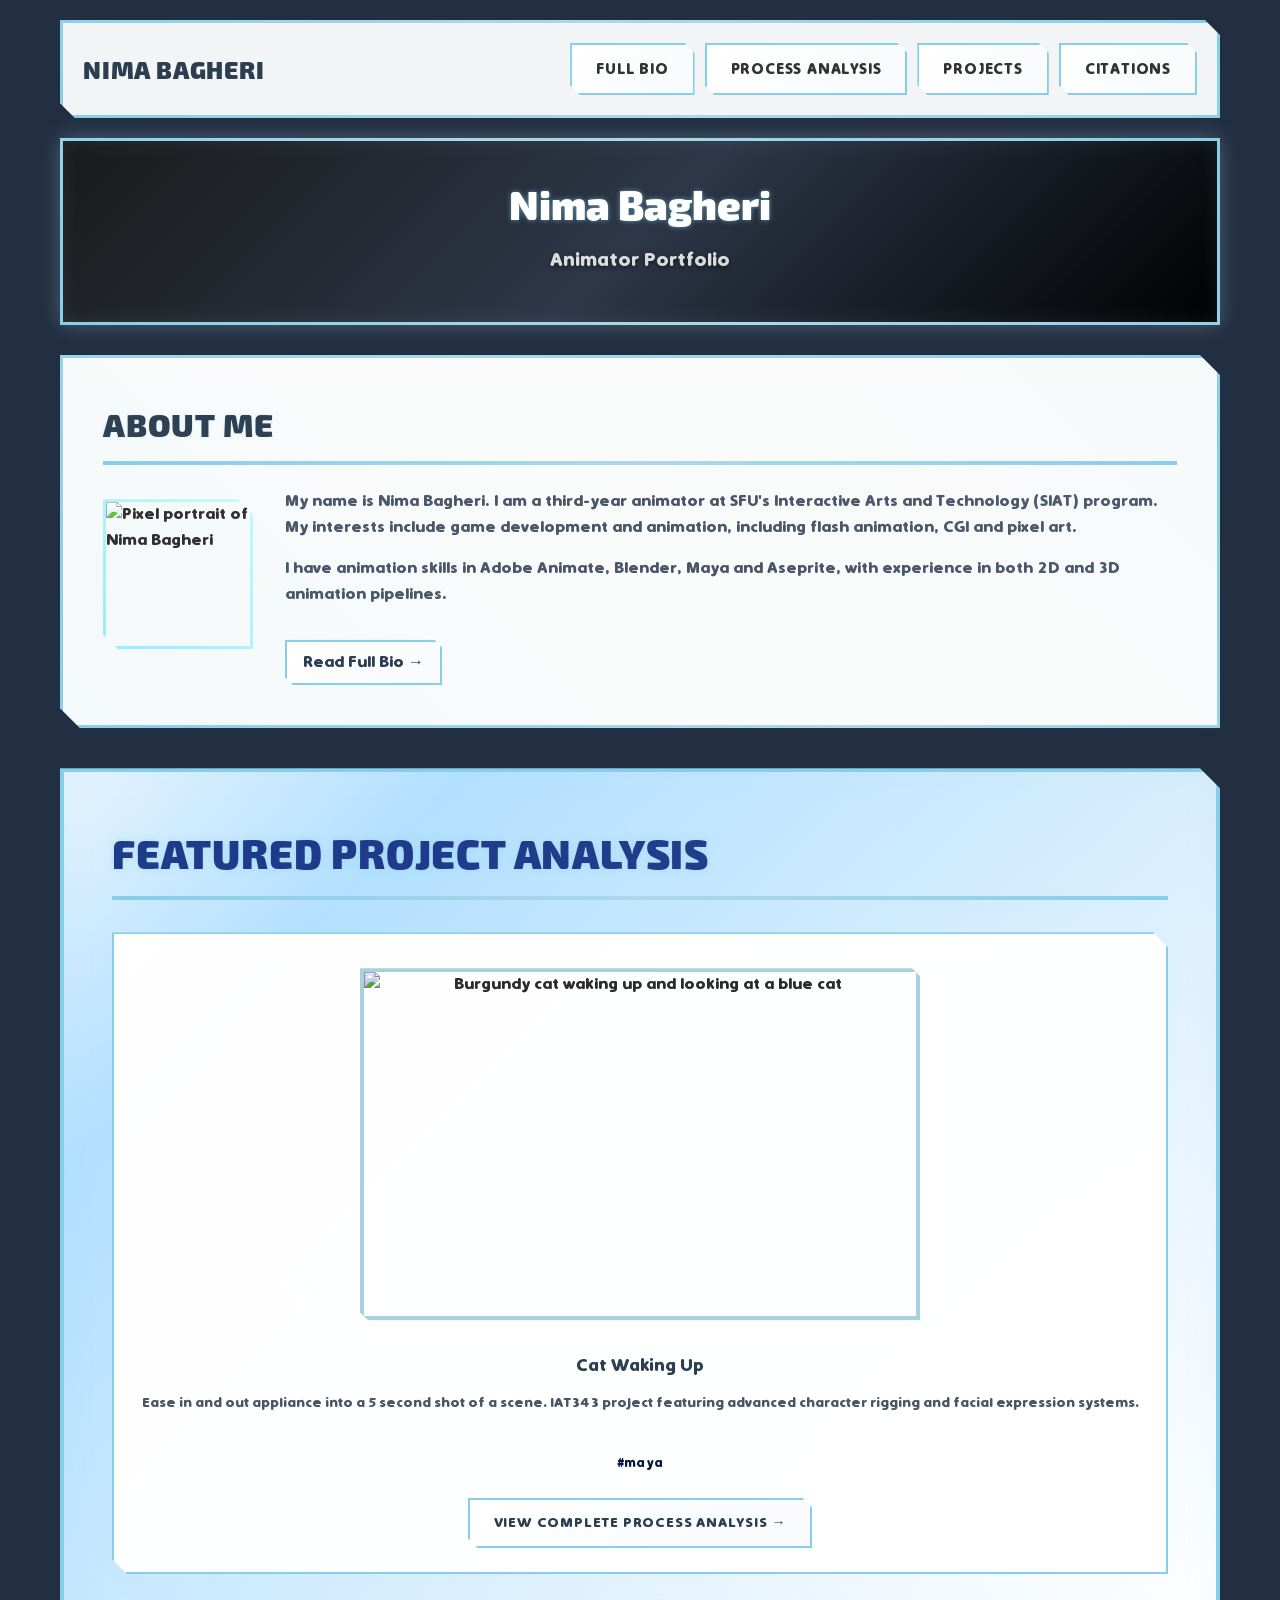
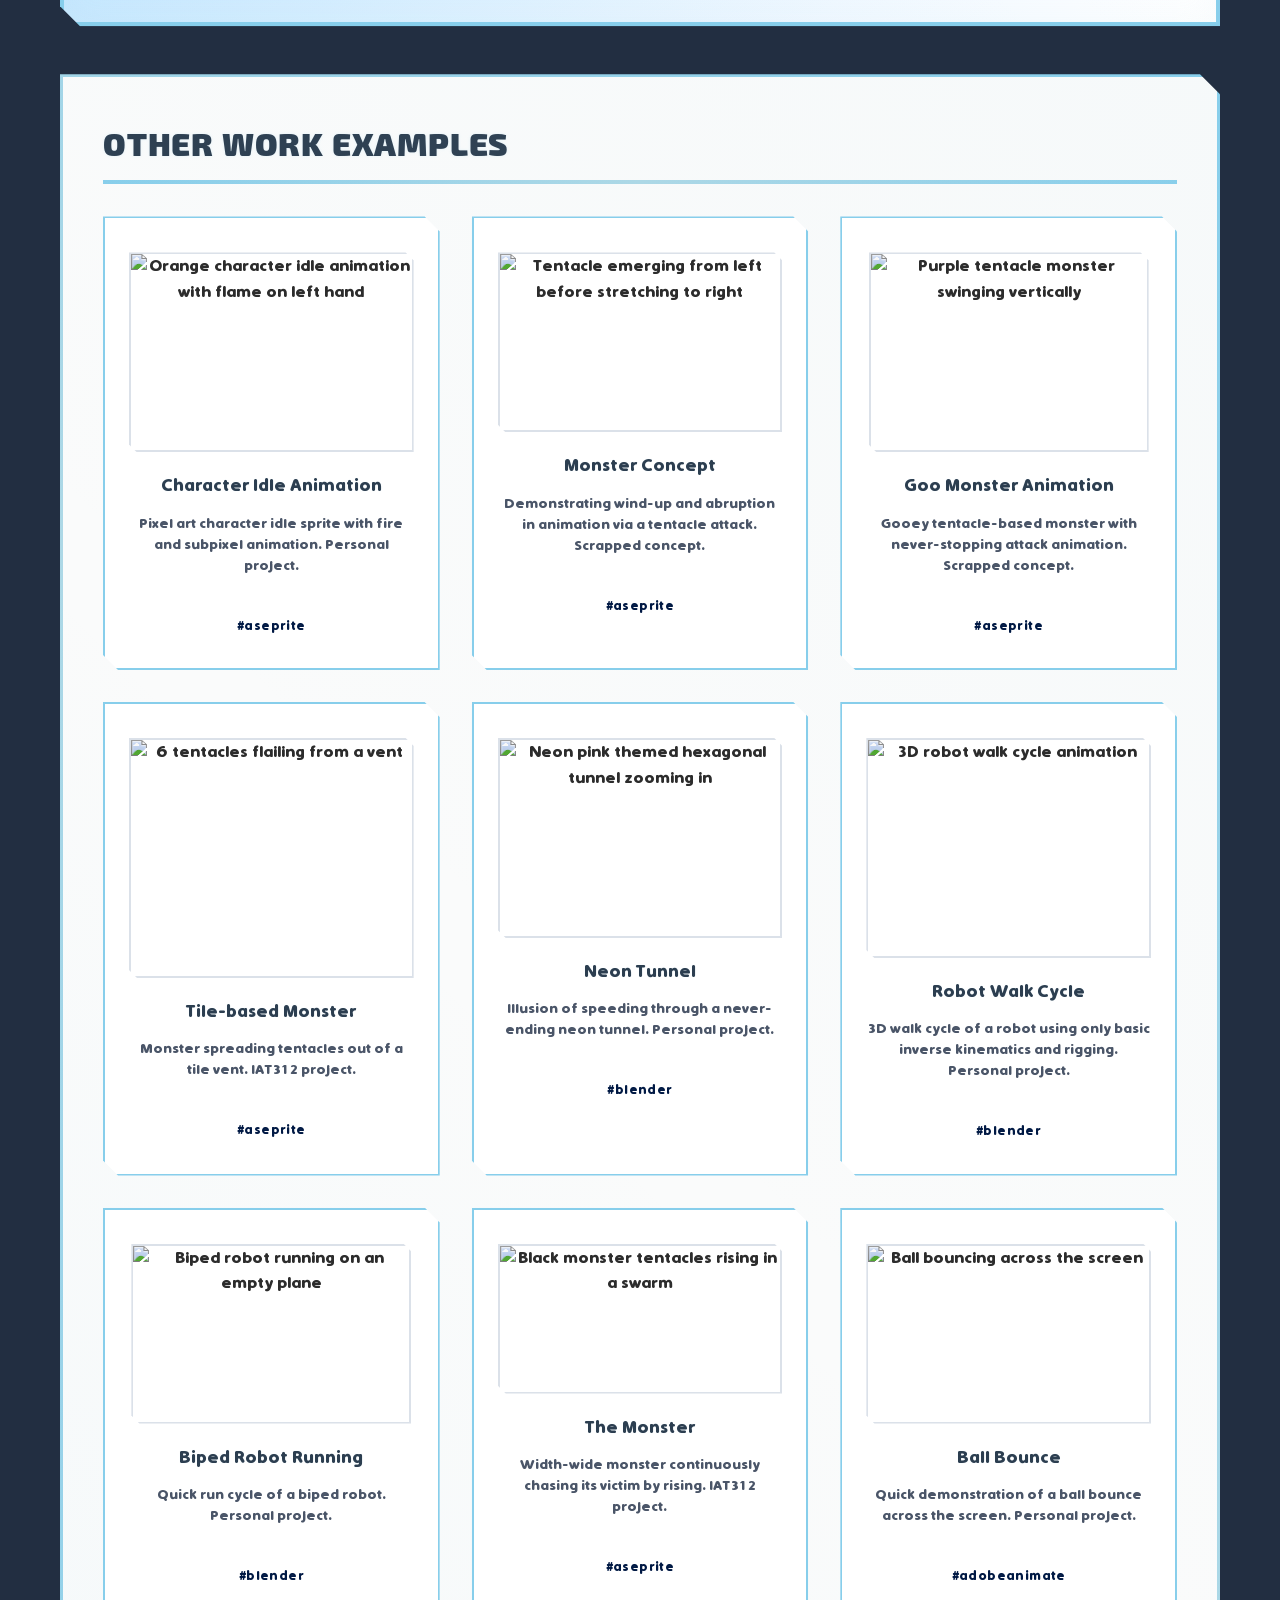
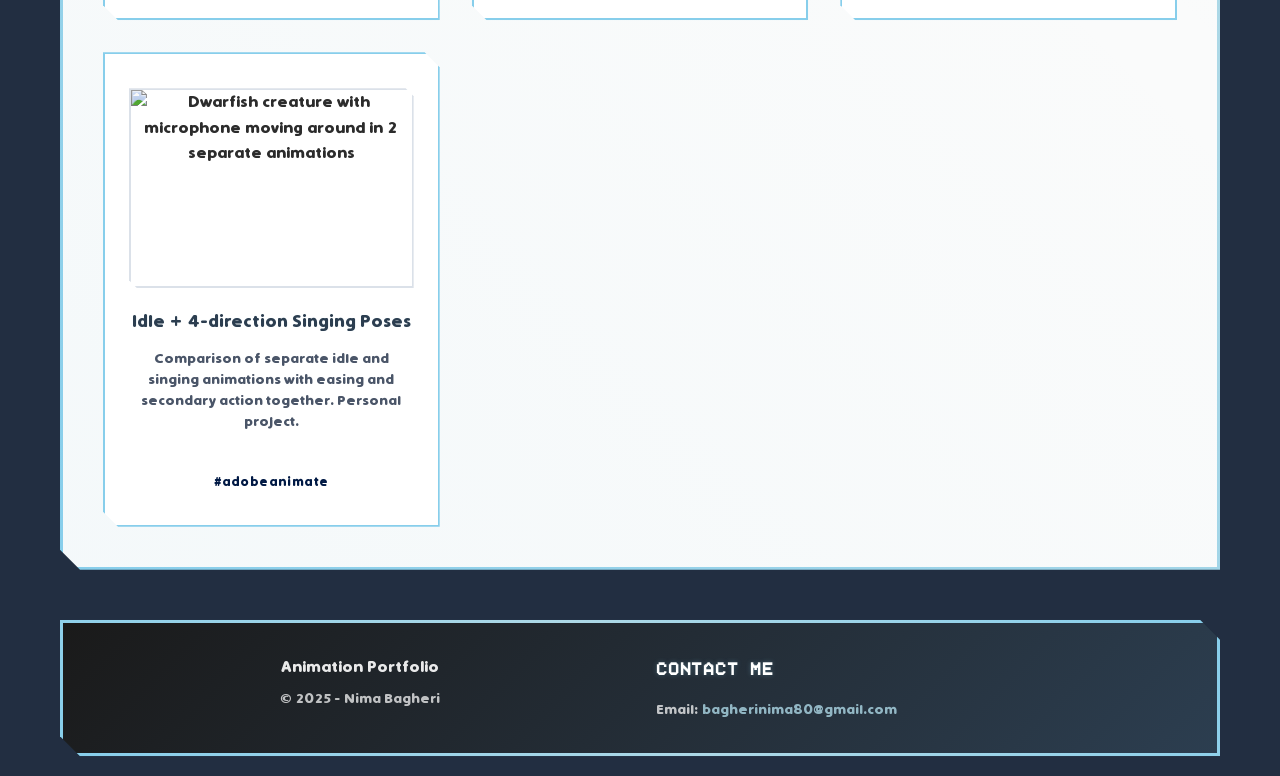
==== index.html @ cc243b19 "Add files via upload" ====
<!DOCTYPE html>
<html lang="en">

<head>
    <meta charset="UTF-8">
    <meta name="viewport" content="width=device-width, initial-scale=1.0">
    <link href="css/main.css" rel="stylesheet">
    <title>Nima Bagheri - Character Animator Portfolio</title>
</head>

<body>
    <nav class="swoop-in" aria-label="Main navigation">
        <a href="index.html" class="nav-brand">Nima Bagheri</a>
        <div class="nav-links">
            <a href="bio.html" class="nav-link">Full Bio</a>
            <a href="process-analysis.html" class="nav-link">Process Analysis</a>
            <a href="projects.html" class="nav-link">Projects</a>
            <a href="citations.html" class="nav-link">Citations</a>
        </div>
    </nav>

    <header id="home" class="swoop-in">
        <h1>Nima Bagheri</h1>
        <p>Animator Portfolio</p>
    </header>

    <main>
        <section id="bio-short" class="swoop-in">
            <h2>About Me</h2>
            <div class="bio-content">
                <img src="img/nimaImg.png" alt="Pixel portrait of Nima Bagheri" class="profile-img" width="150"
                    height="150">
                <div class="bio-text">
                    <p>My name is Nima Bagheri. I am a third-year animator at SFU's Interactive Arts and Technology
                        (SIAT) program. My interests include game development and animation, including flash animation,
                        CGI and pixel art.</p>
                    <p>I have animation skills in Adobe Animate, Blender, Maya and Aseprite, with experience in both 2D
                        and 3D animation pipelines.</p>
                    <a href="bio.html" class="read-more"
                        aria-label="Read Full Bio - Nima Bagheri's complete biography">Read Full Bio →</a>
                </div>
            </div>
        </section>

        <section id="project-analysis" class="swoop-in project-analysis">
            <h2>Featured Project Analysis</h2>
            <div class="work-item">
                <img src="img/catWake.gif" alt="Burgundy cat waking up and looking at a blue cat" class="work-image"
                    width="400" height="250">
                <h3>Cat Waking Up</h3>
                <p>Ease in and out appliance into a 5 second shot of a scene. IAT343 project featuring advanced
                    character rigging and facial expression systems.</p>
                <div class="software-tags">
                    <span class="tag">#maya</span>
                </div>
                <a href="process-analysis.html" class="process-link"
                    aria-label="View Complete Process Analysis - detailed process of the cat animation project">View
                    Complete Process Analysis →</a>
            </div>
        </section>

        <section id="work-examples" class="swoop-in">
            <h2>Other Work Examples</h2>
            <div class="gallery">
                <div class="work-item swoop-in">
                    <img src="img/idleSprite1.gif" alt="Orange character idle animation with flame on left hand"
                        class="work-image" width="300" height="200">
                    <h3>Character Idle Animation</h3>
                    <p>Pixel art character idle sprite with fire and subpixel animation. Personal project.</p>
                    <div class="software-tags">
                        <span class="tag">#aseprite</span>
                    </div>
                </div>

                <div class="work-item swoop-in">
                    <img src="img/monstConcep.gif" alt="Tentacle emerging from left before stretching to right"
                        class="work-image" width="300" height="180">
                    <h3>Monster Concept</h3>
                    <p>Demonstrating wind-up and abruption in animation via a tentacle attack. Scrapped concept.</p>
                    <div class="software-tags">
                        <span class="tag">#aseprite</span>
                    </div>
                </div>

                <div class="work-item swoop-in">
                    <img src="img/monsterGoo.gif" alt="Purple tentacle monster swinging vertically" class="work-image"
                        width="280" height="200">
                    <h3>Goo Monster Animation</h3>
                    <p>Gooey tentacle-based monster with never-stopping attack animation. Scrapped concept.</p>
                    <div class="software-tags">
                        <span class="tag">#aseprite</span>
                    </div>
                </div>

                <div class="work-item swoop-in">
                    <img src="img/monsterTile_anim.gif" alt="6 tentacles flailing from a vent" class="work-image"
                        width="320" height="240">
                    <h3>Tile-based Monster</h3>
                    <p>Monster spreading tentacles out of a tile vent. IAT312 project.</p>
                    <div class="software-tags">
                        <span class="tag">#aseprite</span>
                    </div>
                </div>

                <div class="work-item swoop-in">
                    <img src="img/neonTunnel.gif" alt="Neon pink themed hexagonal tunnel zooming in" class="work-image"
                        width="350" height="200">
                    <h3>Neon Tunnel</h3>
                    <p>Illusion of speeding through a never-ending neon tunnel. Personal project.</p>
                    <div class="software-tags">
                        <span class="tag">#blender</span>
                    </div>
                </div>

                <div class="work-item swoop-in">
                    <img src="img/robotWalkCycle.gif" alt="3D robot walk cycle animation" class="work-image" width="300"
                        height="220">
                    <h3>Robot Walk Cycle</h3>
                    <p>3D walk cycle of a robot using only basic inverse kinematics and rigging. Personal project.</p>
                    <div class="software-tags">
                        <span class="tag">#blender</span>
                    </div>
                </div>

                <div class="work-item swoop-in">
                    <img src="img/roboWalking.gif" alt="Biped robot running on an empty plane" class="work-image"
                        width="280" height="180">
                    <h3>Biped Robot Running</h3>
                    <p>Quick run cycle of a biped robot. Personal project.</p>
                    <div class="software-tags">
                        <span class="tag">#blender</span>
                    </div>
                </div>

                <div class="work-item swoop-in">
                    <img src="img/theMonster.gif" alt="Black monster tentacles rising in a swarm" class="work-image"
                        width="400" height="150">
                    <h3>The Monster</h3>
                    <p>Width-wide monster continuously chasing its victim by rising. IAT312 project.</p>
                    <div class="software-tags">
                        <span class="tag">#aseprite</span>
                    </div>
                </div>

                <div class="work-item swoop-in">
                    <img src="img/ballBounce.gif" alt="Ball bouncing across the screen" class="work-image" width="350"
                        height="180">
                    <h3>Ball Bounce</h3>
                    <p>Quick demonstration of a ball bounce across the screen. Personal project.</p>
                    <div class="software-tags">
                        <span class="tag">#adobeanimate</span>
                    </div>
                </div>

                <div class="work-item swoop-in">
                    <img src="img/miniCreatureSing.gif"
                        alt="Dwarfish creature with microphone moving around in 2 separate animations"
                        class="work-image" width="300" height="200">
                    <h3>Idle + 4-direction Singing Poses</h3>
                    <p>Comparison of separate idle and singing animations with easing and secondary action together.
                        Personal project.</p>
                    <div class="software-tags">
                        <span class="tag">#adobeanimate</span>
                    </div>
                </div>
            </div>
        </section>
    </main>

    <footer class="swoop-in">
        <div class="footer-content">
            <div class="footer-section">
                <p>Animation Portfolio</p>
                <p>&copy; 2025 - Nima Bagheri</p>
            </div>
            <div class="footer-section contact-info">
                <h4>Contact Me</h4>
                <p>Email:
                    <a href="mailto:bagherinima80@gmail.com"
                        aria-label="bagherinima80@gmail.com - Send email to Nima Bagheri">bagherinima80@gmail.com</a>
                </p>
            </div>
        </div>
    </footer>
</body>

</html>
---- css/main.css ----
/* Custom Font */
@font-face { 
    font-family: 'VCR_OSD_MONO'; 
    src: url(../fonts/vcr_osd/VCR_OSD_MONO_1.001.ttf) format('truetype'); 
    font-weight: normal; 
    font-style: normal;
}

@font-face {
    font-family: 'exo';
    src: url(../fonts/exo/Exo2_Black.otf) format('truetype');
    font-weight: normal;
    font-style: normal;
}

@font-face {
    font-family: 'simply_rounded';
    src: url(../fonts/simply_rounded/Simply_Rounded_Bold.ttf) format('truetype');
    font-weight: normal;
    font-style: normal;
}

/* Basic reset and layout */
* {
    margin: 0;
    padding: 0;
    box-sizing: border-box;
}

body {
    font-family: 'simply_rounded', Arial, sans-serif;
    line-height: 1.6;
    color: #333;
    max-width: 75rem;
    margin: 0 auto;
    padding: 1.25rem;
    min-height: 100vh;
    position: relative;
    background: #222e41 url('../img/cubeStatic.png') center/cover no-repeat fixed;
}

/* Swoop-in Animation with Staggered Timing */
.swoop-in {
    opacity: 0;
    transform: translateX(-6.25rem);
    animation: swoop-in-left 0.8s ease-out forwards;
}

@keyframes swoop-in-left {
    to {
        opacity: 1;
        transform: translateX(0);
    }
}

/* Staggered animation delays */
nav.swoop-in { animation-delay: 0.1s; }
header.swoop-in { animation-delay: 0.2s; }
#project-analysis.swoop-in { animation-delay: 0.3s; }
#bio-short.swoop-in { animation-delay: 0.4s; }
#work-examples.swoop-in { animation-delay: 0.5s; }
.work-item.swoop-in:nth-child(1) { animation-delay: 0.6s; }
.work-item.swoop-in:nth-child(2) { animation-delay: 0.7s; }
.work-item.swoop-in:nth-child(3) { animation-delay: 0.8s; }
.work-item.swoop-in:nth-child(4) { animation-delay: 0.9s; }
.work-item.swoop-in:nth-child(5) { animation-delay: 1.0s; }
.work-item.swoop-in:nth-child(6) { animation-delay: 1.1s; }
.work-item.swoop-in:nth-child(7) { animation-delay: 1.2s; }
.work-item.swoop-in:nth-child(8) { animation-delay: 1.3s; }
.work-item.swoop-in:nth-child(9) { animation-delay: 1.4s; }
.work-item.swoop-in:nth-child(10) { animation-delay: 1.5s; }
footer.swoop-in { animation-delay: 1.7s; }

/* Bio page specific delays */
#bio.swoop-in { animation-delay: 0.3s; }
.bio-text-full { animation-delay: 0.4s; }

#process-analysis.swoop-in { animation-delay: 0.3s; }
.process-step:nth-child(1) { animation-delay: 0.4s; }
.process-step:nth-child(2) { animation-delay: 0.5s; }
.process-step:nth-child(3) { animation-delay: 0.6s; }
.process-step:nth-child(4) { animation-delay: 0.7s; }
.process-step:nth-child(5) { animation-delay: 0.8s; }
.process-step:nth-child(6) { animation-delay: 0.9s; }
.process-step:nth-child(7) { animation-delay: 1.0s; }
.process-step:nth-child(8) { animation-delay: 1.1s; }
.supporting-artifacts { animation-delay: 1.2s; }
.final-video { animation-delay: 1.3s; }

#citations.swoop-in { animation-delay: 0.3s; }
#fonts-citations.swoop-in { animation-delay: 0.4s; }

/* Header styling */
header {
    text-align: center;
    margin-bottom: 1.875rem;
    padding: 1.875rem 0;
    background: linear-gradient(135deg, #1a1a1a 0%, #2d3748 50%, #000 100%);
    color: white;
    box-shadow: 
        0 0 1.25rem rgba(173, 216, 230, 0.3),
        inset 0 0 1.25rem rgba(173, 216, 230, 0.1);
    border: 0.1875rem solid;
    border-image: linear-gradient(45deg, #87ceeb, #add8e6, #87ceeb) 1;
    position: relative;
    overflow: hidden;
}

h1 {
    font-family: 'exo', Arial, sans-serif;
    margin-bottom: 0.625rem;
    font-size: 2.5rem;
    font-weight: normal;
    text-shadow: 0 0 0.3rem rgba(135, 206, 235, 0.6);
}

header p {
    font-size: 1.2rem;
    opacity: 0.9;
    text-shadow: 0 0.125rem 0.25rem rgba(0, 0, 0, 0.5);
    color: rgba(255,255,255,0.92);
}

/* Navigation */
nav {
    margin-bottom: 1.25rem;
    background: rgba(255, 255, 255, 0.95);
    padding: 1.25rem;
    border: 0.1875rem solid;
    border-image: linear-gradient(45deg, #87ceeb, #add8e6, #87ceeb) 1;
    position: sticky;
    top: 0;
    z-index: 100;
    clip-path: polygon(0 0, calc(100% - 0.9375rem) 0, 100% 0.9375rem, 100% 100%, 0.9375rem 100%, 0 calc(100% - 0.9375rem));
    display: flex;
    justify-content: space-between;
    align-items: center;
}

.nav-brand {
    font-family: 'exo', Arial, sans-serif;
    font-size: 1.5rem;
    font-weight: bold;
    color: #2c3e50;
    text-decoration: none;
    text-transform: uppercase;
    letter-spacing: 0.05rem;
    transition: all 0.3s ease;
}

.nav-brand:hover {
    color: #87ceeb;
    /* Reduced glow effect */
    text-shadow: 0 0 0.3rem rgba(135, 206, 235, 0.4);
}

.nav-links {
    display: flex;
    gap: 0.625rem;
}

.nav-link {
    display: inline-block;
    text-decoration: none;
    color: #333;
    padding: 0.75rem 1.5rem;
    transition: all 0.3s ease;
    font-weight: 600;
    font-size: 0.95rem;
    border: 0.125rem solid #87ceeb;
    background: linear-gradient(135deg, #ffffff 0%, #f8fafc 100%);
    text-transform: uppercase;
    letter-spacing: 0.05rem;
    position: relative;
    overflow: hidden;
    clip-path: polygon(0 0, calc(100% - 0.625rem) 0, 100% 0.625rem, 100% 100%, 0.625rem 100%, 0 calc(100% - 0.625rem));
    box-shadow: 0 0.125rem 0.5rem rgba(135, 206, 235, 0.2);
}

.nav-link:hover {
    background: linear-gradient(135deg, #87ceeb 0%, #add8e6 100%);
    color: white;
    transform: translateY(-0.125rem);
    box-shadow: 
        0 0.375rem 0.75rem rgba(135, 206, 235, 0.4),
        0 0 1.25rem rgba(173, 216, 230, 0.3);
    border-color: #add8e6;
}

/* Sections */
section {
    margin-bottom: 2.5rem;
    background: rgba(255, 255, 255, 0.98);
    padding: 2.5rem;
    border: 0.1875rem solid;
    border-image: linear-gradient(45deg, #87ceeb, #add8e6, #87ceeb) 1;
    position: relative;
    clip-path: polygon(0 0, calc(100% - 1.25rem) 0, 100% 1.25rem, 100% 100%, 1.25rem 100%, 0 calc(100% - 1.25rem));
    box-shadow: 0 0.5rem 1.5625rem rgba(135, 206, 235, 0.15);
}

section::before {
    content: '';
    position: absolute;
    top: 0;
    left: 0;
    right: 0;
    bottom: 0;
    background: linear-gradient(45deg, 
        rgba(135, 206, 235, 0.05) 0%,
        transparent 50%,
        rgba(173, 216, 230, 0.05) 100%);
    pointer-events: none;
}

h2 {
    font-family: 'exo', Arial, sans-serif;
    margin-bottom: 1.5rem;
    color: #2c3e50;
    font-size: 2rem;
    font-weight: normal;
    border-bottom: 0.25rem solid;
    border-image: linear-gradient(90deg, #87ceeb, #add8e6, #87ceeb) 1;
    padding-bottom: 0.75rem;
    text-transform: uppercase;
    letter-spacing: 0.05rem;
    /* Reduced glow effect */
    text-shadow: 0 0 0.2rem rgba(135, 206, 235, 0.2);
}

h3 {
    /* Changed from blocky VCR font to simply_rounded for less blocky text */
    font-family: 'simply_rounded', Arial, sans-serif;
    margin-bottom: 1rem;
    color: #2d3748;
    font-size: 1.4rem;
    font-weight: normal;
    /* Reduced glow effect */
    text-shadow: 0 0 0.1rem rgba(135, 206, 235, 0.1);
}

/* Bio Section */
.bio-content {
    display: flex;
    align-items: flex-start;
    gap: 2rem;
    flex-wrap: wrap;
}

.profile-img {
    width: 9.375rem;
    height: 9.375rem;
    border: 0.1875rem solid;
    border-image: linear-gradient(45deg, #87ceeb, #add8e6) 1;
    flex-shrink: 0;
    box-shadow: 
        0 0.25rem 0.75rem rgba(135, 206, 235, 0.3),
        0 0 1.25rem rgba(173, 216, 230, 0.2);
    filter: brightness(1.1) contrast(1.1);
    clip-path: polygon(0 0, calc(100% - 0.9375rem) 0, 100% 0.9375rem, 100% 100%, 0.9375rem 100%, 0 calc(100% - 0.9375rem));
}

.profile-img-large {
    width: 12.5rem;
    height: 12.5rem;
    border: 0.1875rem solid;
    border-image: linear-gradient(45deg, #87ceeb, #add8e6) 1;
    flex-shrink: 0;
    box-shadow: 
        0 0.25rem 0.75rem rgba(135, 206, 235, 0.3),
        0 0 1.25rem rgba(173, 216, 230, 0.2);
    filter: brightness(1.1) contrast(1.1);
    clip-path: polygon(0 0, calc(100% - 0.9375rem) 0, 100% 0.9375rem, 100% 100%, 0.9375rem 100%, 0 calc(100% - 0.9375rem));
}

.bio-text {
    flex: 1;
    min-width: 18.75rem;
}

.bio-text-full {
    flex: 1;
    min-width: 25rem;
}

.read-more {
    display: inline-block;
    margin-top: 1rem;
    color: #2c3e50;
    text-decoration: none;
    font-weight: 600;
    transition: all 0.3s ease;
    padding: 0.5rem 1rem;
    border: 0.125rem solid #87ceeb;
    background: linear-gradient(135deg, #ffffff, #f8fafc);
    clip-path: polygon(0 0, calc(100% - 0.5rem) 0, 100% 0.5rem, 100% 100%, 0.5rem 100%, 0 calc(100% - 0.5rem));
    box-shadow: 0 0.125rem 0.5rem rgba(135, 206, 235, 0.2);
}

.read-more:hover {
    color: white;
    background: linear-gradient(135deg, #87ceeb, #add8e6);
    transform: translateX(0.25rem);
    box-shadow: 0 0.25rem 0.9375rem rgba(135, 206, 235, 0.4);
}

/* Citations Section */
.citations-content {
    padding: 1.5rem;
    background: linear-gradient(135deg, #f8fafc 0%, #ffffff 100%);
    border: 0.125rem solid rgba(135, 206, 235, 0.3);
    clip-path: polygon(0 0, calc(100% - 0.9375rem) 0, 100% 0.9375rem, 100% 100%, 0.9375rem 100%, 0 calc(100% - 0.9375rem));
    box-shadow: 0 0.25rem 0.9375rem rgba(135, 206, 235, 0.1);
    margin-top: 1rem;
    position: relative;
}

.citations-content::before {
    content: '';
    position: absolute;
    top: 0;
    left: 0;
    right: 0;
    bottom: 0;
    background: linear-gradient(45deg, 
        rgba(135, 206, 235, 0.02) 0%,
        transparent 50%,
        rgba(173, 216, 230, 0.02) 100%);
    pointer-events: none;
}

.citations-list {
    list-style: none;
    padding: 0;
    margin: 0;
    position: relative;
    z-index: 1;
}

.citations-list li {
    padding: 1rem 0;
    border-bottom: 0.0625rem solid rgba(135, 206, 235, 0.2);
    color: #4a5568;
    line-height: 1.6;
    transition: all 0.3s ease;
    position: relative;
    padding-left: 1.5rem;
}

.citations-list li:last-child {
    border-bottom: none;
}

.citations-list li:before {
    content: '';
    position: absolute;
    left: 0;
    top: 1rem;
    color: #87ceeb;
    font-weight: bold;
    font-size: 0.9rem;
}

.citations-list li:hover {
    background: rgba(135, 206, 235, 0.05);
    transform: translateX(0.25rem);
    padding-left: 2rem;
}

.citations-list li strong {
    color: #2c3e50;
    font-weight: 600;
}

.citations-list li a {
    color: #87ceeb;
    text-decoration: none;
    transition: all 0.3s ease;
    font-weight: 600;
}

.citations-list li a:hover {
    color: #001922;
    /* Reduced glow effect */
    text-shadow: 0 0 0.2rem rgba(173, 216, 230, 0.3);
    text-decoration: underline;
}

/* Contact Section */
.contact-section {
    background: linear-gradient(135deg, #f8fafc 0%, #ffffff 100%);
    padding: 2rem;
    border: 0.125rem solid #87ceeb;
    margin-top: 1.5rem;
    clip-path: polygon(0 0, calc(100% - 0.9375rem) 0, 100% 0.9375rem, 100% 100%, 0.9375rem 100%, 0 calc(100% - 0.9375rem));
}

.contact-details {
    margin-top: 1rem;
}

.contact-details p {
    margin-bottom: 0.75rem;
    color: #4a5568;
}

.contact-details a {
    color: #87ceeb;
    text-decoration: none;
    transition: color 0.3s ease;
}

.contact-details a:hover {
    color: #add8e6;
    /* Reduced glow effect */
    text-shadow: 0 0 0.2rem #add8e6;
}

/* Only target the email link in the bio section for hover effect */
#bio a[href^="mailto"] {
    color: #2c3e50;
    text-decoration: underline;
    transition: color 0.3s;
}
#bio a[href^="mailto"]:hover {
    color: #87ceeb;
}

.gallery {
    display: grid;
    grid-template-columns: repeat(auto-fit, minmax(18.75rem, 1fr));
    gap: 2rem;
    margin-top: 2rem;
}

.work-item {
    background: rgba(255, 255, 255, 0.98);
    padding: 1.5rem;
    text-align: center;
    transition: all 0.3s ease;
    border: 0.125rem solid #87ceeb;
    display: flex;
    flex-direction: column;
    align-items: center;
    position: relative;
    clip-path: polygon(0 0, calc(100% - 0.9375rem) 0, 100% 0.9375rem, 100% 100%, 0.9375rem 100%, 0 calc(100% - 0.9375rem));
    box-shadow: 0 0.25rem 0.9375rem rgba(135, 206, 235, 0.15);
}

.work-item:hover {
    transform: translateY(-0.5rem);
    box-shadow: 
        0 0.9375rem 1.875rem rgba(135, 206, 235, 0.25),
        0 0 2.5rem rgba(173, 216, 230, 0.15);
    border-color: #add8e6;
    background: rgba(248, 250, 252, 0.98);
}

.work-item::before {
    content: '';
    position: absolute;
    top: 0;
    left: 0;
    right: 0;
    bottom: 0;
    background: linear-gradient(45deg, 
        rgba(135, 206, 235, 0.1) 0%,
        transparent 50%,
        rgba(173, 216, 230, 0.1) 100%);
    opacity: 0;
    transition: opacity 0.3s ease;
    pointer-events: none;
}

.work-item:hover::before {
    opacity: 1;
}

/* Featured Project Analysis - ENHANCED for better distinction */
.project-analysis {
    /* Enhanced background gradient with more contrast */
    background: linear-gradient(135deg, #e6f4ff 0%, #b3e0ff 20%, #f0f8ff 80%, #ffffff 100%);
    border: 0.25rem solid #87ceeb; /* Thicker border */
    position: relative;
    overflow: hidden;
    margin-bottom: 3rem;
    /* Larger padding for more prominence */
    padding: 3rem;
    /* Distinctive drop shadow */
    box-shadow: 
        0 0.75rem 2rem rgba(135, 206, 235, 0.4),
        0 0 3rem rgba(135, 206, 235, 0.2),
        inset 0 0 2rem rgba(173, 216, 230, 0.1);
}

/* Enhanced featured project animation */
.project-analysis:hover {
    transform: translateY(-1rem);
    box-shadow: 
        0 2rem 4rem rgba(135, 206, 235, 0.5),
        0 0 5rem rgba(135, 206, 235, 0.3),
        inset 0 0 3rem rgba(173, 216, 230, 0.15);
}

/* Make the cat image larger */
.project-analysis .work-image {
    /* Increased size significantly */
    width: 35rem !important; 
    height: 22rem !important;
    max-width: 100%;
    margin-bottom: 2rem;
    /* Enhanced border and shadow */
    border: 0.25rem solid #add8e6;
    box-shadow: 
        0 0.5rem 1.5rem rgba(135, 206, 235, 0.4),
        0 0 2rem rgba(173, 216, 230, 0.3);
}

/* Enhanced featured project title */
.project-analysis h2 {
    font-size: 2.5rem;
    color: #1e3a8a;
    text-shadow: 0 0 0.5rem rgba(135, 206, 235, 0.4);
    margin-bottom: 2rem;
}

/* Enhanced featured project text */
.project-analysis h3 {
    font-size: 1.8rem;
    color: #1e40af;
    margin-bottom: 1.5rem;
}

.project-analysis p {
    font-size: 1.1rem;
    line-height: 1.7;
    color: #334155;
    margin-bottom: 1.5rem;
}

.work-image {
    max-width: 100%;
    height: auto;
    margin-bottom: 1.25rem;
    border: 0.125rem solid #e2e8f0;
    object-fit: contain;
    transition: transform 0.3s ease;
    filter: brightness(0.95) contrast(1.05);
    clip-path: polygon(0 0, calc(100% - 0.5rem) 0, 100% 0.5rem, 100% 100%, 0.5rem 100%, 0 calc(100% - 0.5rem));
}

/* Specific image dimensions */
.work-image[alt*="Orange character idle animation"] { width: 18.75rem; height: 12.5rem; }
.work-image[alt*="Tentacle emerging"] { width: 18.75rem; height: 11.25rem; }
.work-image[alt*="Purple tentacle monster"] { width: 17.5rem; height: 12.5rem; }
.work-image[alt*="6 tentacles flailing"] { width: 20rem; height: 15rem; }
.work-image[alt*="Neon pink themed"] { width: 21.875rem; height: 12.5rem; }
.work-image[alt*="3D robot walk cycle"] { width: 18.75rem; height: 13.75rem; }
.work-image[alt*="Biped robot running"] { width: 17.5rem; height: 11.25rem; }
.work-image[alt*="Black monster tentacles"] { width: 25rem; height: 9.375rem; }
.work-image[alt*="Ball bouncing"] { width: 21.875rem; height: 11.25rem; }
.work-image[alt*="Dwarfish creature"] { width: 18.75rem; height: 12.5rem; }

.work-item:hover .work-image {
    transform: scale(1.05);
    filter: brightness(1.1) contrast(1.1);
    box-shadow: 0 0 1.25rem rgba(135, 206, 235, 0.3);
}

.work-item h3 {
    color: #2c3e50;
    margin-bottom: 0.75rem;
    font-size: 1.1rem;
    font-weight: normal;
}

.work-item p {
    color: #4a5568;
    font-size: 0.875rem;
    line-height: 1.5;
    margin-bottom: 1rem;
}

/* Software Tags - REDESIGNED to look like simple labels */
.software-tags {
    display: flex;
    flex-wrap: wrap;
    gap: 0.5rem;
    justify-content: center;
    margin-top: 1rem;
    padding: 0.25rem;
}

.tag {
    background: transparent;
    color: #001944;
    padding: 0.25rem 0.75rem;
    font-size: 0.8rem;
    font-weight: 500;
    text-transform: lowercase;
    letter-spacing: 0.025rem;
    text-shadow: none;
    transition: all 0.2s ease;
}


.process-link {
    display: inline-block;
    margin-top: 1rem;
    color: #2c3e50;
    background: linear-gradient(135deg, #ffffff 0%, #f8fafc 100%);
    text-decoration: none;
    font-weight: 600;
    padding: 0.75rem 1.5rem;
    transition: all 0.3s ease;
    border: 0.125rem solid #87ceeb;
    text-transform: uppercase;
    letter-spacing: 0.05rem;
    font-size: 0.875rem;
    clip-path: polygon(0 0, calc(100% - 0.625rem) 0, 100% 0.625rem, 100% 100%, 0.625rem 100%, 0 calc(100% - 0.625rem));
    box-shadow: 0 0.125rem 0.5rem rgba(135, 206, 235, 0.2);
}

.process-link:hover {
    background: linear-gradient(135deg, #87ceeb 0%, #add8e6 100%);
    color: white;
    transform: translateY(-0.125rem);
    box-shadow: 
        0 0.375rem 0.75rem rgba(135, 206, 235, 0.4),
        0 0 1.25rem rgba(173, 216, 230, 0.3);
    border-color: #add8e6;
}

/* Process Analysis */
.process-step {
    display: flex;
    align-items: flex-start;
    gap: 2rem;
    margin-bottom: 2.5rem;
    padding: 2rem;
    background: linear-gradient(135deg, #f8fafc 0%, #ffffff 100%);
    border-left: 0.375rem solid #87ceeb;
    border: 0.125rem solid #e2e8f0;
    clip-path: polygon(0 0, calc(100% - 1.25rem) 0, 100% 1.25rem, 100% 100%, 1.25rem 100%, 0 calc(100% - 1.25rem));
    box-shadow: 0 0.25rem 0.9375rem rgba(135, 206, 235, 0.1);
}

.process-image {
    max-width: 18.75rem;
    height: auto;
    border: 0.125rem solid #e2e8f0;
    flex-shrink: 0;
    box-shadow: 0 0.25rem 0.5rem rgba(135, 206, 235, 0.2);
    filter: brightness(0.95) contrast(1.05);
    clip-path: polygon(0 0, calc(100% - 0.625rem) 0, 100% 0.625rem, 100% 100%, 0.625rem 100%, 0 calc(100% - 0.625rem));
}

.dual-images {
    display: flex;
    flex-direction: column;
    gap: 1rem;
}

.dual-images .process-image {
    max-width: 15.625rem;
}

.process-text {
    flex: 1;
    min-width: 18.75rem;
}

.process-text h3 {
    color: #2c3e50;
    margin-bottom: 1rem;
}

/* Supporting Artifacts */
.supporting-artifacts {
    background: linear-gradient(135deg, #f0f8ff 0%, #e6f3ff 100%);
    padding: 2rem;
    margin-top: 2rem;
    border: 0.125rem solid #87ceeb;
    clip-path: polygon(0 0, calc(100% - 0.9375rem) 0, 100% 0.9375rem, 100% 100%, 0.9375rem 100%, 0 calc(100% - 0.9375rem));
}

.supporting-artifacts h3 {
    color: #2c3e50;
    margin-bottom: 1.25rem;
    /* Reduced glow effect */
    text-shadow: 0 0 0.2rem rgba(135, 206, 235, 0.2);
}

.supporting-artifacts ul {
    list-style-type: none;
    padding: 0;
}

.supporting-artifacts li {
    padding: 0.5rem 0;
    padding-left: 1.5rem;
    position: relative;
    color: #4a5568;
}

.supporting-artifacts li:before {
    position: absolute;
    left: 0;
    color: #87ceeb;
    font-weight: bold;
    font-size: 1.1rem;
}

/* Final Video Section */
.final-video {
    background: linear-gradient(135deg, #f0f8ff 0%, #e6f3ff 100%);
    padding: 2rem;
    margin-top: 2rem;
    border: 0.1875rem solid #87ceeb;
    clip-path: polygon(0 0, calc(100% - 0.9375rem) 0, 100% 0.9375rem, 100% 100%, 0.9375rem 100%, 0 calc(100% - 0.9375rem));
    text-align: center;
}

.final-video h3 {
    color: #2c3e50;
    margin-bottom: 1.5rem;
    /* Reduced glow effect */
    text-shadow: 0 0 0.2rem rgba(135, 206, 235, 0.2);
}

.video-container {
    position: relative;
    width: 100%;
    max-width: 50rem;
    margin: 0 auto;
    padding-bottom: 56.25%; /* 16:9 aspect ratio */
    height: 0;
    overflow: hidden;
    border: 0.1875rem solid #87ceeb;
    clip-path: polygon(0 0, calc(100% - 0.625rem) 0, 100% 0.625rem, 100% 100%, 0.625rem 100%, 0 calc(100% - 0.625rem));
    box-shadow: 0 0.5rem 1.5625rem rgba(135, 206, 235, 0.3);
}

.video-container iframe {
    position: absolute;
    top: 0;
    left: 0;
    width: 100%;
    height: 100%;
}

/* Lists */
ul {
    margin-left: 1.25rem;
    margin-bottom: 1rem;
}

li {
    margin-bottom: 0.5rem;
    color: #4a5568;
}

/* Images */
img {
    max-width: 100%;
    height: auto;
    margin: 0.625rem 0;
}

/* Paragraphs */
p {
    margin-bottom: 1rem;
    line-height: 1.6;
    color: #4a5568;
}

/* Footer */
footer {
    text-align: center;
    margin-top: 3.125rem;
    padding: 2rem;
    background: linear-gradient(135deg, #1a1a1a 0%, #2c3e50 100%);
    color: white;
    border: 0.1875rem solid;
    border-image: linear-gradient(45deg, #87ceeb, #add8e6, #87ceeb) 1;
    position: relative;
    clip-path: polygon(0 0, calc(100% - 1.25rem) 0, 100% 1.25rem, 100% 100%, 1.25rem 100%, 0 calc(100% - 1.25rem));
    box-shadow: 0 0.5rem 1.5625rem rgba(135, 206, 235, 0.2);
}

.footer-content {
    display: flex;
    justify-content: space-between;
    align-items: flex-start;
    flex-wrap: wrap;
    gap: 2rem;
}

.footer-section {
    flex: 1;
    min-width: 15rem;
}

.footer-section h4 {
    color: white;
    font-family: 'VCR_OSD_MONO', Arial, sans-serif;
    margin-bottom: 1rem;
    font-size: 1.1rem;
    text-transform: uppercase;
    letter-spacing: 0.05rem;
    text-shadow: 0 0 0.3rem rgba(135, 206, 235, 0.3);
}

.contact-info {
    text-align: left;
}

.contact-info p {
    color: rgba(255, 255, 255, 0.9);
    margin-bottom: 0.5rem;
    font-size: 0.9rem;
}

.contact-info a {
    color: #add8e6;
    text-decoration: none;
    transition: color 0.3s ease;
}

.contact-info a:hover {
    color: #87ceeb;
    /* Reduced glow effect */
    text-shadow: 0 0 0.2rem #87ceeb;
}

footer p {
    color: rgba(255, 255, 255, 0.9);
    margin-bottom: 0.5rem;
}

footer p:last-child {
    margin-bottom: 0;
    font-size: 0.875rem;
    opacity: 0.8;
}

/* Team Roles - similar to software tags but visually distinct */
.team-roles {
    display: flex;
    flex-wrap: wrap;
    gap: 0.5rem;
    justify-content: center;
    margin-top: 1rem;
    padding: 0.25rem;
}

.role {
    background: linear-gradient(135deg, #eaf8ff 0%, #ffffff 100%);
    color: #07223a;
    padding: 0.35rem 0.85rem;
    font-size: 0.85rem;
    font-weight: 700;
    text-transform: none;
    border: 0.0625rem solid rgba(13,110,186,0.12);
    border-radius: 999px;
    box-shadow: 0 0.125rem 0.375rem rgba(13,110,186,0.06);
    display: inline-flex;
    align-items: center;
    gap: 0.4rem;
    /* removed hover interaction to match non-interactive software tags */
    transition: none;
}

/* small circular accent on the left of each role */
.role::before {
    content: '';
    width: 0.5rem;
    height: 0.5rem;
    background: radial-gradient(circle at 30% 30%, #87ceeb, #add8e6);
    border-radius: 50%;
    display: inline-block;
    flex: 0 0 auto;
}

/* hover state removed so roles do not appear interactive */

/* Responsive adjustments */
@media (max-width: 30rem) {
    .role {
        padding: 0.25rem 0.5rem;
        font-size: 0.75rem;
    }
}

/* Responsive Design */
@media (max-width: 48rem) {
    body {
        width: 100vw !important;
        max-width: 100vw !important;
        margin: 0 !important;
        padding: 0.625rem !important;
        box-sizing: border-box !important;
        overflow-x: hidden !important;
    }
    .bio-text-full {
        min-width: 0 !important;
        width: 100% !important;
        max-width: 100vw !important;
        box-sizing: border-box !important;
        padding: 0 !important;
        word-break: break-word !important;
        overflow-wrap: break-word !important;
    }
    .bio-text {
        min-width: 0 !important;
        width: 100% !important;
        max-width: 100vw !important;
        box-sizing: border-box !important;
        padding: 0 !important;
        word-break: break-word !important;
        overflow-wrap: break-word !important;
    }
    header, nav, section, footer {
        flex-direction: column;
        gap: 1rem;
        text-align: center;
        padding: 1rem;
    }
    
    .nav-links {
        flex-direction: column;
        gap: 0.5rem;
    }
    
    .nav-link {
        display: block;
        padding: 0.75rem 1rem;
    }
    
    .bio-content, .process-step {
        flex-direction: column;
        text-align: center;
    }
    
    .gallery {
        grid-template-columns: 1fr;
        gap: 1.5rem;
    }
    
    .footer-content {
        flex-direction: column;
        text-align: center;
    }
    
    .contact-info {
        text-align: center;
    }
    
    h1 {
        font-size: 2rem;
    }
    
    h2 {
        font-size: 1.5rem;
    }
    
    section {
        padding: 1.5rem;
    }

    .citations-list li {
        padding-left: 1rem;
    }

    .citations-list li:hover {
        padding-left: 1.5rem;
    }

    /* Responsive featured project */
    .project-analysis {
        padding: 2rem;
    }
    
    .project-analysis .work-image {
        width: 100% !important;
        height: auto !important;
        max-width: 100%;
    }
}

@media (max-width: 30rem) {
    .profile-img {
        width: 7.5rem;
        height: 7.5rem;
    }
    
    .profile-img-large {
        width: 9.375rem;
        height: 9.375rem;
    }
    
    .process-image {
        max-width: 100%;
    }
    
    .work-item {
        padding: 1rem;
    }
    
    h1 {
        font-size: 1.75rem;
    }
    
    h2 {
        font-size: 1.25rem;
    }
    
    .video-container {
        max-width: 100%;
    }

    .citations-content {
        padding: 1rem;
    }

    .citations-list li {
        padding-left: 0.75rem;
    }

    .citations-list li:hover {
        padding-left: 1rem;
    }
}

/* Extra small screens */
@media (max-width: 20rem) {
    /* Force absolute container control */
    html {
        overflow-x: hidden;
        max-width: 100%;
    }
    
    body {
        padding: 0.1875rem;
        font-size: 0.8125rem;
        max-width: 100vw;
        width: 100vw;
        overflow-x: hidden;
        min-width: 0;
        box-sizing: border-box;
    }
    
    /* Force all containers to respect viewport */
    main, nav, header, footer, section, div {
        max-width: 100%;
        min-width: 0;
        overflow-wrap: break-word;
        word-wrap: break-word;
    }
    
    header {
        padding: 0.75rem 0;
        margin-bottom: 0.75rem;
        clip-path: polygon(0 0, calc(100% - 0.25rem) 0, 100% 0.25rem, 100% 100%, 0.25rem 100%, 0 calc(100% - 0.25rem));
    }
    
    h1 {
        font-size: 1.2rem;
        margin-bottom: 0.25rem;
    }
    
    header p {
        font-size: 0.8rem;
    }
    
    h2 {
        font-size: 1rem;
        margin-bottom: 0.75rem;
        padding-bottom: 0.5rem;
    }
    
    h3 {
        font-size: 0.9rem;
        margin-bottom: 0.5rem;
    }
    
    nav {
        padding: 0.375rem;
        margin-bottom: 0.5rem;
        clip-path: polygon(0 0, calc(100% - 0.1875rem) 0, 100% 0.1875rem, 100% 100%, 0.1875rem 100%, 0 calc(100% - 0.1875rem));
    }
    
    .nav-brand {
        font-size: 1rem;
        margin-bottom: 0.375rem;
    }
    
    .nav-links {
        gap: 0.1875rem;
    }
    
    .nav-link {
        padding: 0.375rem 0.5rem;
        font-size: 0.75rem;
        clip-path: polygon(0 0, calc(100% - 0.125rem) 0, 100% 0.125rem, 100% 100%, 0.125rem 100%, 0 calc(100% - 0.125rem));
    }
    
    section {
        padding: 0.75rem;
        margin-bottom: 1rem;
        clip-path: polygon(0 0, calc(100% - 0.375rem) 0, 100% 0.375rem, 100% 100%, 0.375rem 100%, 0 calc(100% - 0.375rem));
        max-width: 100%;
        width: 100%;
        min-width: 0;
        overflow-x: hidden;
    }
    
    .profile-img {
        width: 4rem;
        height: 4rem;
        clip-path: polygon(0 0, calc(100% - 0.25rem) 0, 100% 0.25rem, 100% 100%, 0.25rem 100%, 0 calc(100% - 0.25rem));
    }
    
    .profile-img-large {
        width: 5rem;
        height: 5rem;
        clip-path: polygon(0 0, calc(100% - 0.25rem) 0, 100% 0.25rem, 100% 100%, 0.25rem 100%, 0 calc(100% - 0.25rem));
    }
    
    .bio-text, .bio-text-full {
        min-width: auto;
        width: 100%;
        max-width: 100%;
    }
    
    .bio-content {
        gap: 1rem;
        flex-direction: column;
        align-items: center;
        width: 100%;
        max-width: 100%;
    }
    
    /* Bio page specific fixes */
    #bio {
        padding: 0.5rem;
    }
    
    #bio h2 {
        font-size: 0.9rem;
        margin-bottom: 0.5rem;
    }
    
    #bio h3 {
        font-size: 0.8rem;
        margin-bottom: 0.375rem;
    }
    
    #bio p {
        font-size: 0.75rem;
        line-height: 1.3;
        margin-bottom: 0.5rem;
        word-break: break-word;
        overflow-wrap: break-word;
    }
    
    #bio ul {
        margin-left: 0.5rem;
        margin-bottom: 0.75rem;
    }
    
    #bio li {
        font-size: 0.7rem;
        line-height: 1.3;
        margin-bottom: 0.25rem;
        word-break: break-word;
        overflow-wrap: break-word;
    }
    
    #bio strong {
        font-size: 0.7rem;
    }
    
    /* Email link specific fix */
    #bio a[href^="mailto"] {
        font-size: 0.7rem;
        word-break: break-all;
        overflow-wrap: break-word;
        display: inline-block;
        max-width: 100%;
    }
    
    .work-item {
        padding: 0.5rem;
        clip-path: polygon(0 0, calc(100% - 0.25rem) 0, 100% 0.25rem, 100% 100%, 0.25rem 100%, 0 calc(100% - 0.25rem));
    }
    
    .work-item h3 {
        font-size: 0.875rem;
        margin-bottom: 0.5rem;
    }
    
    .work-item p {
        font-size: 0.75rem;
        line-height: 1.3;
        margin-bottom: 0.75rem;
    }
    
    .work-image {
        clip-path: polygon(0 0, calc(100% - 0.125rem) 0, 100% 0.125rem, 100% 100%, 0.125rem 100%, 0 calc(100% - 0.125rem));
        margin-bottom: 0.5rem;
        max-width: 100%;
        height: auto;
    }
    
    .software-tags {
        padding: 0.375rem;
        gap: 0.1875rem;
        margin-top: 0.75rem;
    }
    
    .tag {
        padding: 0.125rem 0.25rem;
        font-size: 0.625rem;
    }
    
    .process-step {
        padding: 0.75rem;
        gap: 0.75rem;
        margin-bottom: 1.5rem;
        clip-path: polygon(0 0, calc(100% - 0.375rem) 0, 100% 0.375rem, 100% 100%, 0.375rem 100%, 0 calc(100% - 0.375rem));
        flex-direction: column;
        align-items: center;
        text-align: center;
    }
    
    .process-image {
        max-width: 100%;
        width: 100%;
        height: auto;
        clip-path: polygon(0 0, calc(100% - 0.1875rem) 0, 100% 0.1875rem, 100% 100%, 0.1875rem 100%, 0 calc(100% - 0.1875rem));
    }
    
    .dual-images {
        width: 100%;
        align-items: center;
    }
    
    .dual-images .process-image {
        max-width: 100%;
        width: 100%;
    }
    
    .process-text {
        min-width: auto;
        width: 100%;
    }
    
    .citations-content {
        padding: 0.5rem;
        clip-path: polygon(0 0, calc(100% - 0.25rem) 0, 100% 0.25rem, 100% 100%, 0.25rem 100%, 0 calc(100% - 0.25rem));
    }
    
    .citations-list li {
        padding: 0.5rem 0;
        padding-left: 0.375rem;
        font-size: 0.8rem;
        line-height: 1.4;
    }
    
    .citations-list li:hover {
        padding-left: 0.5rem;
    }
    
    .supporting-artifacts {
        padding: 0.75rem;
        clip-path: polygon(0 0, calc(100% - 0.25rem) 0, 100% 0.25rem, 100% 100%, 0.25rem 100%, 0 calc(100% - 0.25rem));
    }
    
    .supporting-artifacts li {
        padding: 0.375rem 0;
        padding-left: 1rem;
        font-size: 0.8rem;
    }
    
    .final-video {
        padding: 0.75rem;
        clip-path: polygon(0 0, calc(100% - 0.25rem) 0, 100% 0.25rem, 100% 100%, 0.25rem 100%, 0 calc(100% - 0.25rem));
    }
    
    .video-container {
        clip-path: polygon(0 0, calc(100% - 0.1875rem) 0, 100% 0.1875rem, 100% 100%, 0.1875rem 100%, 0 calc(100% - 0.1875rem));
    }
    
    footer {
        padding: 0.75rem;
        margin-top: 1.5rem;
        clip-path: polygon(0 0, calc(100% - 0.375rem) 0, 100% 0.375rem, 100% 100%, 0.375rem 100%, 0 calc(100% - 0.375rem));
    }
    
    .footer-content {
        gap: 1rem;
    }
    
    .footer-section {
        min-width: auto;
    }
    
    .footer-section h4 {
        font-size: 0.8rem;
        margin-bottom: 0.5rem;
    }
    
    .contact-info p {
        font-size: 0.75rem;
        margin-bottom: 0.375rem;
    }
    
    .read-more, .process-link {
        padding: 0.375rem 0.5rem;
        font-size: 0.6875rem;
        margin-top: 0.75rem;
        clip-path: polygon(0 0, calc(100% - 0.125rem) 0, 100% 0.125rem, 100% 100%, 0.125rem 100%, 0 calc(100% - 0.125rem));
    }
    
    /* Ensure text doesn't overflow and fits properly */
    p, li, span, a, strong, em, h1, h2, h3, h4, h5, h6 {
        word-wrap: break-word;
        overflow-wrap: break-word;
        word-break: break-word;
        hyphens: auto;
        max-width: 100%;
    }
    
    /* Prevent any horizontal scrolling */
    *, *::before, *::after {
        max-width: 100%;
        box-sizing: border-box;
        overflow-wrap: break-word;
    }
    
    /* Force break long words and URLs */
    a, a[href^="mailto"], a[href^="http"], a[href^="https"] {
        word-break: break-all;
        overflow-wrap: anywhere;
        max-width: 100%;
        display: inline-block;
    }
    
    /* Force all images to be responsive */
    img, .work-image, .process-image {
        max-width: 100% !important;
        width: auto !important;
        height: auto !important;
    }
    
    /* Adjust list styles for small screens */
    ul {
        margin-left: 0.75rem;
    }
    
    /* Tighter gallery spacing */
    .gallery {
        gap: 1rem;
    }
    
    /* Smaller margins for paragraphs */
    p {
        margin-bottom: 0.75rem;
    }
    
    /* Faster animations for mobile */
    .swoop-in {
        animation-duration: 0.5s;
    }
    
    /* Ensure project analysis section fits */
    .project-analysis {
        margin-bottom: 2rem;
        padding: 1rem;
    }
    
    .project-analysis .work-image {
        width: 100% !important;
        height: auto !important;
    }
    
    /* Make sure work examples don't overflow */
    #work-examples .gallery {
        padding: 0;
    }
}

@media (max-width: 37.5rem) {
    .bio-content {
        flex-direction: column;
        align-items: center;
        gap: 1rem;
        padding: 0;
    }
    .profile-img-large,
    .profile-img {
        width: 8rem;
        height: 8rem;
    }
    .bio-text,
    .bio-text-full {
        min-width: 0;
        width: 100%;
        padding: 0;
    }
    section {
        padding: 1rem;
    }
    h2 {
        font-size: 1.3rem;
        padding-bottom: 0.5rem;
    }
    h3 {
        font-size: 1rem;
    }
}

@media (max-width: 30rem) {
    .bio-content {
        flex-direction: column;
        gap: 1rem;
        padding: 0;
    }
    .profile-img-large {
        width: 8rem;
        height: 8rem;
        margin: 0 auto 1rem auto;
        display: block;
    }
    .bio-text-full, .bio-text {
        min-width: 0;
        width: 100%;
        padding: 0;
    }
    section {
        padding: 1rem;
    }
}
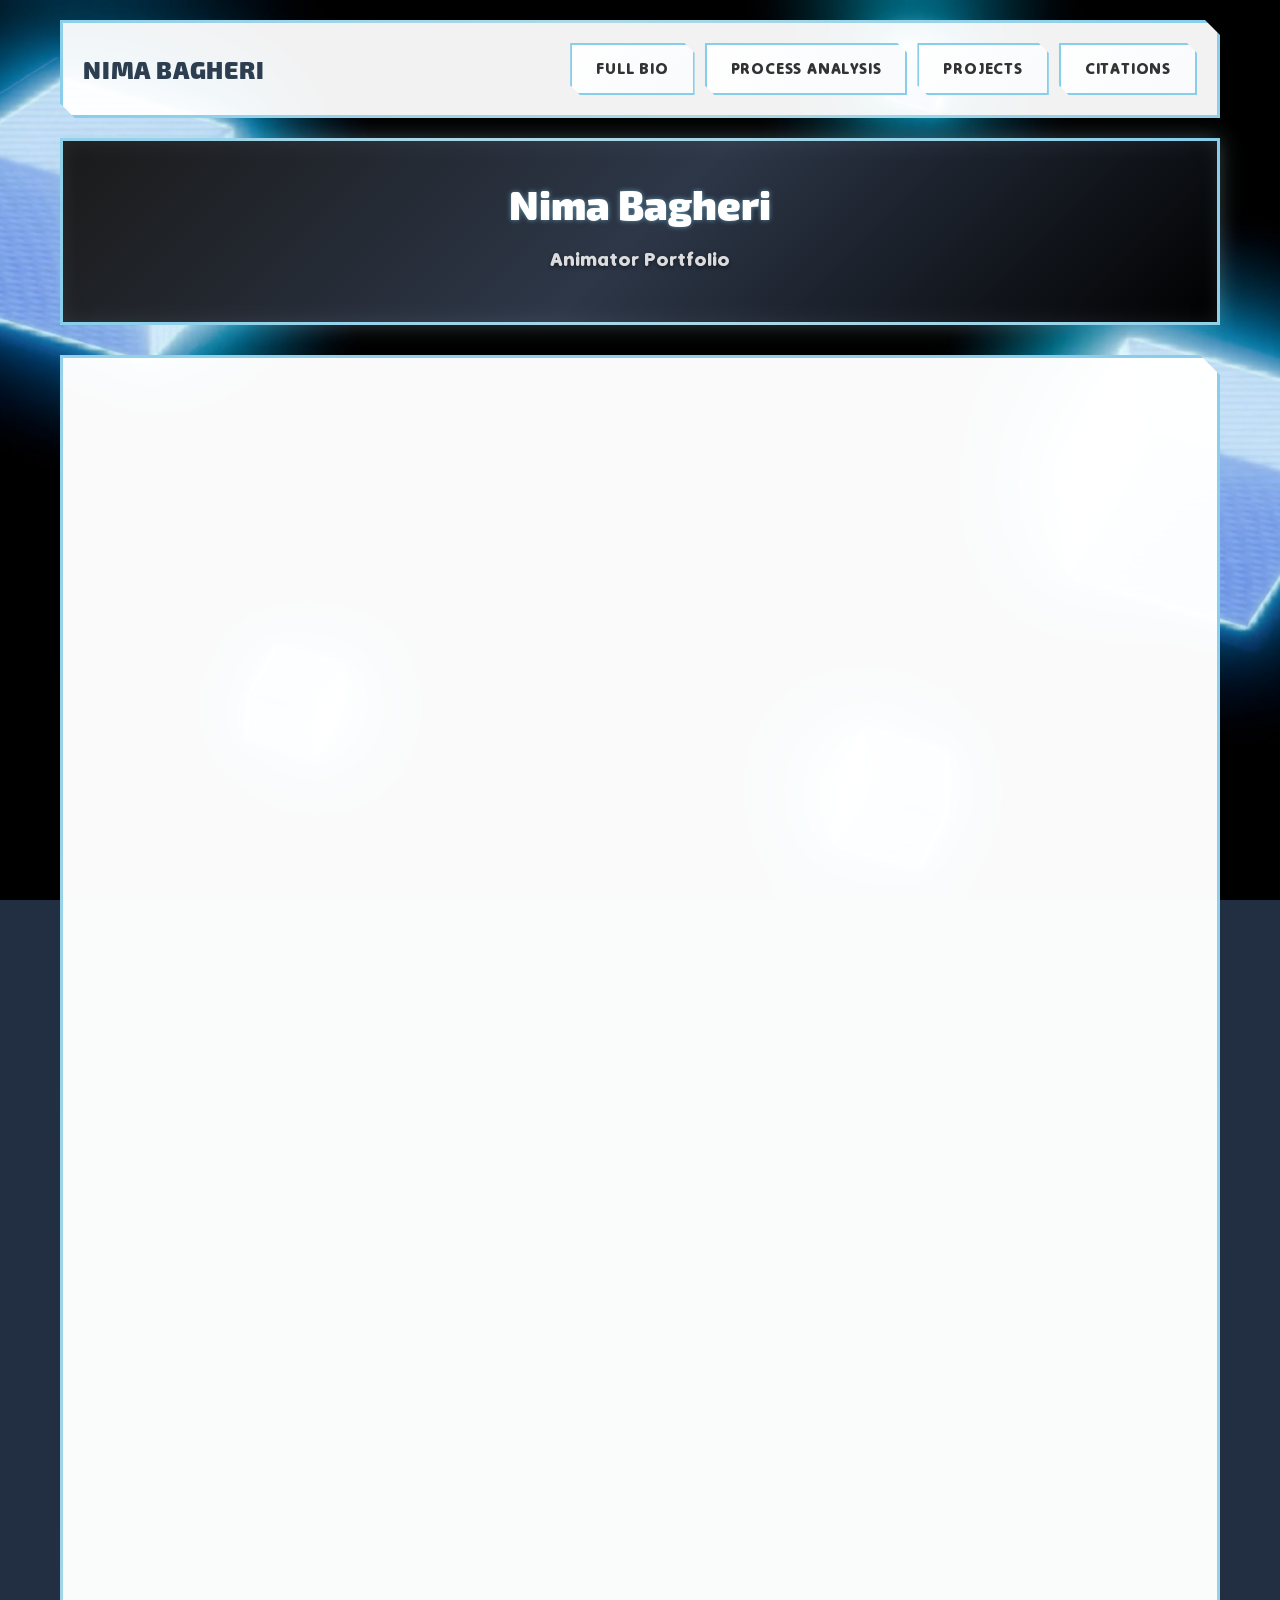
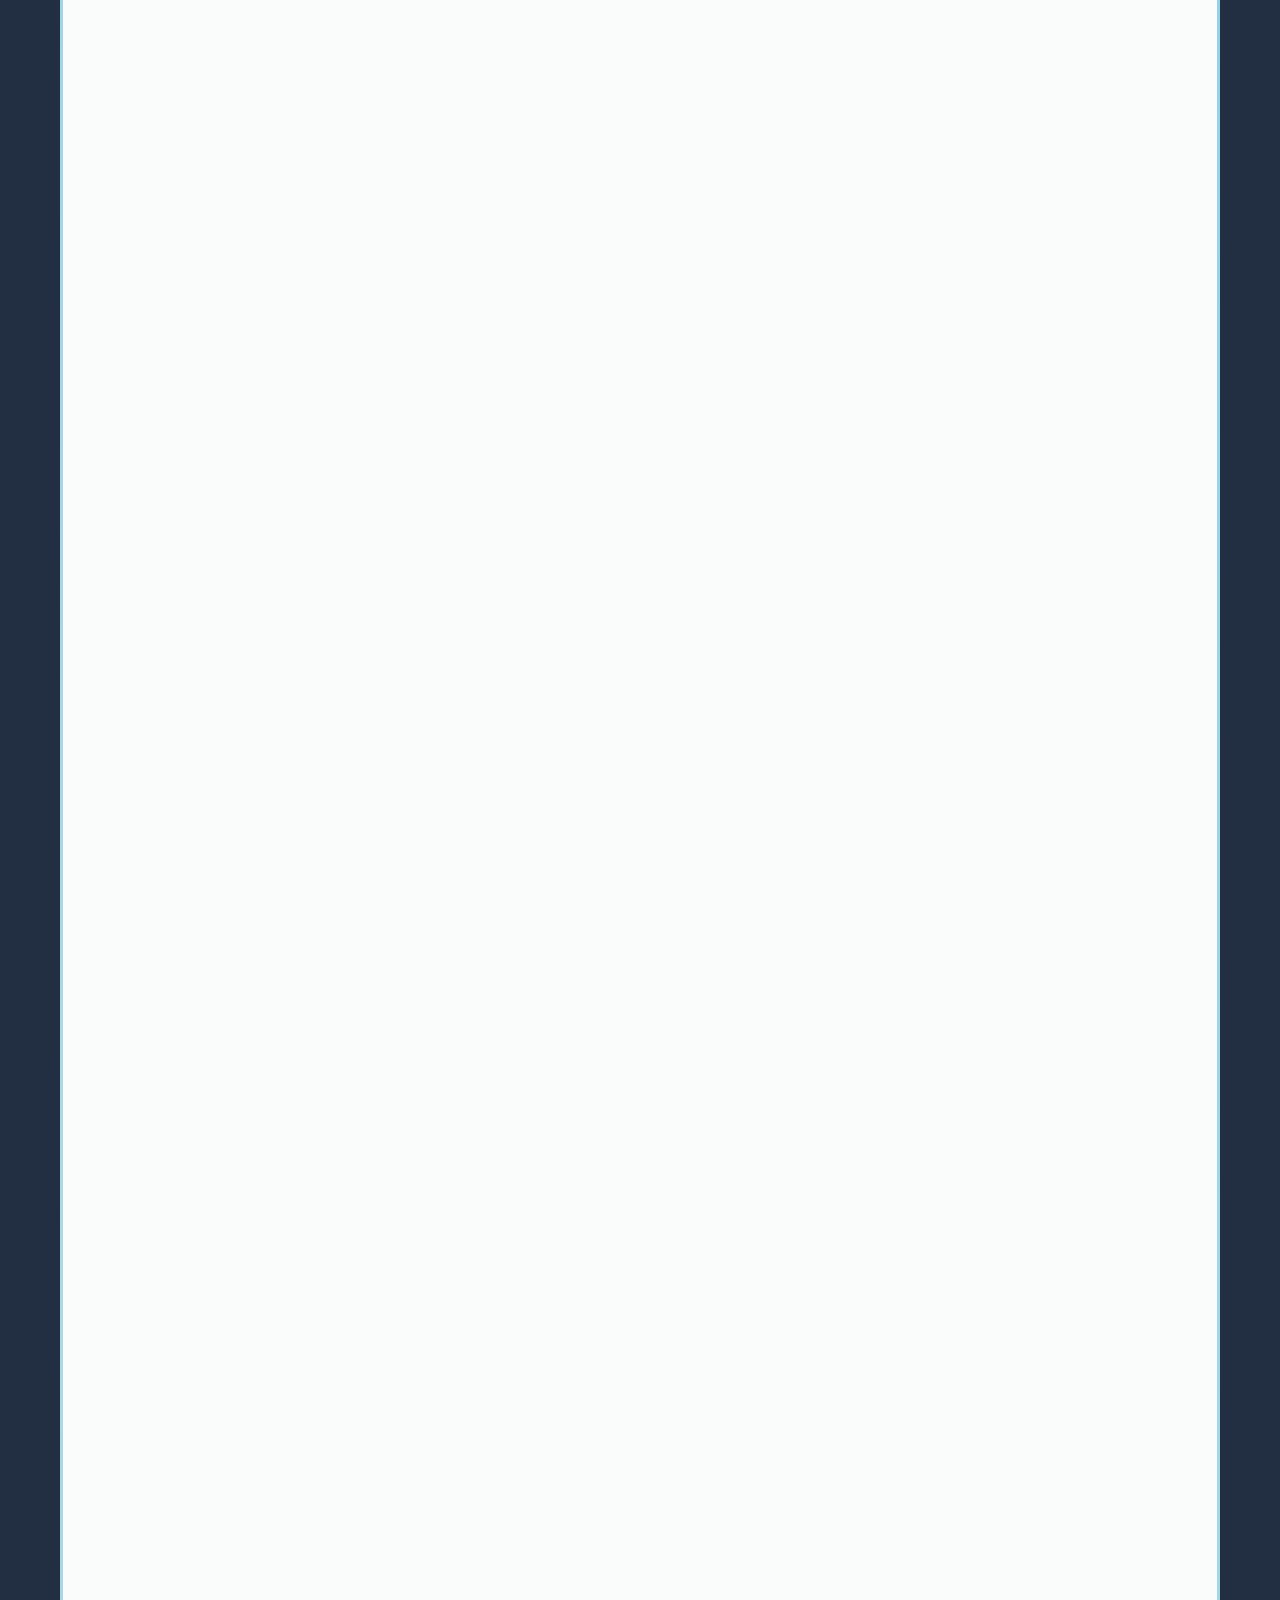
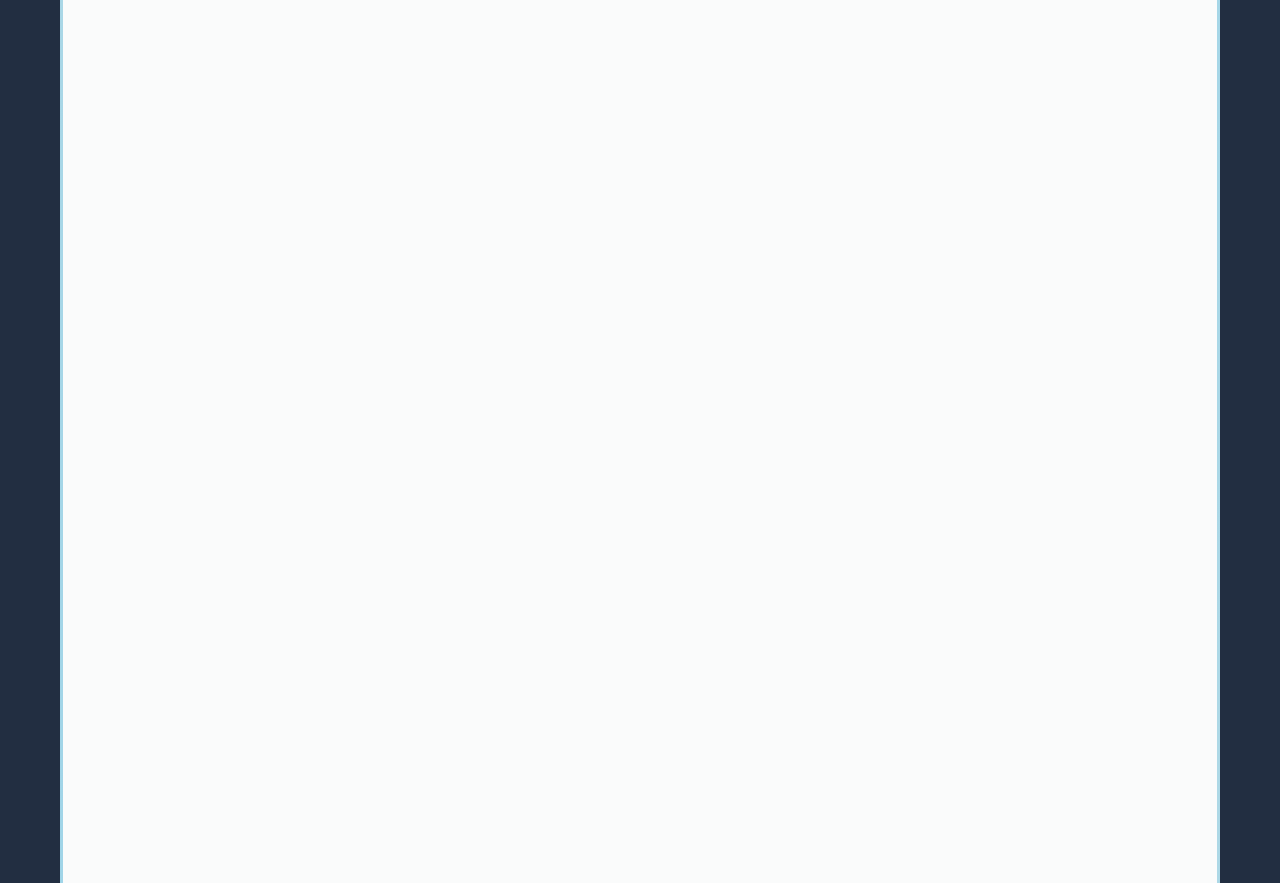
==== commit 1092ba8d: "Updated Multiple Components -Added the rest of my contributions for the Love out of This World proje" ====
--- a/index.html
+++ b/index.html
@@ -31,8 +31,7 @@
                 <img src="img/nimaImg.png" alt="Pixel portrait of Nima Bagheri" class="profile-img" width="150"
                     height="150">
                 <div class="bio-text">
-                    <p>My name is Nima Bagheri. I am a third-year animator at SFU's Interactive Arts and Technology
-                        (SIAT) program. My interests include game development and animation, including flash animation,
+                    <p>Hello! My name is Nima Bagheri. I'm a multi-medium animator based in Maple Ridge, BC. My interests include game development and animation, including flash animation,
                         CGI and pixel art.</p>
                     <p>I have animation skills in Adobe Animate, Blender, Maya and Aseprite, with experience in both 2D
                         and 3D animation pipelines.</p>
@@ -171,14 +170,36 @@
         <div class="footer-content">
             <div class="footer-section">
                 <p>Animation Portfolio</p>
-                <p>&copy; 2025 - Nima Bagheri</p>
+                <p>&copy; 2026 - Nima Bagheri</p>
             </div>
             <div class="footer-section contact-info">
                 <h4>Contact Me</h4>
                 <p>Email:
-                    <a href="mailto:bagherinima80@gmail.com"
-                        aria-label="bagherinima80@gmail.com - Send email to Nima Bagheri">bagherinima80@gmail.com</a>
+                    <a href="mailto:nimanullbus90@gmail.com"
+                        aria-label="nimanullbus90@gmail.com - Send email to Nima Bagheri">nimanullbus90@gmail.com</a>
                 </p>
+                <div class="social-links">
+                    <a class="social-link" href="https://www.instagram.com/nima_null_alt/" target="_blank" rel="noreferrer noopener" aria-label="Nima Bagheri on Instagram">
+                        <svg viewBox="0 0 24 24" aria-hidden="true"><path d="M7 2h10a5 5 0 0 1 5 5v10a5 5 0 0 1-5 5H7a5 5 0 0 1-5-5V7a5 5 0 0 1 5-5zm0 1.5A3.5 3.5 0 0 0 3.5 7v10A3.5 3.5 0 0 0 7 20.5h10A3.5 3.5 0 0 0 20.5 17V7A3.5 3.5 0 0 0 17 3.5H7zm5 2A4 4 0 1 1 8 9.5 4 4 0 0 1 12 5.5zm0 1.5a2.5 2.5 0 1 0 0 5 2.5 2.5 0 0 0 0-5zm4.5-.5a.75.75 0 1 1 0 1.5.75.75 0 0 1 0-1.5z"/></svg>
+                        Instagram
+                    </a>
+                    <a class="social-link" href="https://www.linkedin.com/in/nima-bagheri-653015264" target="_blank" rel="noreferrer noopener" aria-label="Nima Bagheri on LinkedIn">
+                        <svg viewBox="0 0 24 24" aria-hidden="true"><path d="M4 4h4v16H4V4zm2-2a2 2 0 1 0 0 4 2 2 0 0 0 0-4zm6 2h4v2h.06c.56-1.06 1.94-2 3.94-2 4.2 0 5 2.76 5 6.34V20h-4v-6.5c0-1.55-.03-3.56-2.17-3.56-2.18 0-2.5 1.68-2.5 3.42V20h-4V4z"/></svg>
+                        LinkedIn
+                    </a>
+                    <a class="social-link" href="https://t.me/N16tm4r33" target="_blank" rel="noreferrer noopener" aria-label="Nima Bagheri on Telegram">
+                        <svg viewBox="0 0 24 24" aria-hidden="true"><path d="M3.5 12.5l15-6.5-2.5 11.25-4.5-3.12-2.25 2.25v-4.5L18.5 6l-13 6.5z"/></svg>
+                        Telegram
+                    </a>
+                    <a class="social-link" href="https://www.youtube.com/@EmptyBox90" target="_blank" rel="noreferrer noopener" aria-label="EmptyBox90 on YouTube">
+                        <svg viewBox="0 0 24 24" aria-hidden="true"><path d="M21 6.25s-.22-1.5-.88-2.16C19.5 3.5 18.75 3.5 18.25 3.5H5.75c-.5 0-1.25 0-1.87.59C3.22 4.75 3 6.25 3 6.25S2.75 8 2.75 9.75v4.5C2.75 16 3 17.75 3 17.75s.22 1.5.88 2.16c.62.59 1.37.59 1.87.59h12.5c.5 0 1.25 0 1.87-.59.66-.66.88-2.16.88-2.16S21 16 21 14.25v-4.5C21 8 21 6.25 21 6.25zM9.75 15.5V8.5l5.5 3.5-5.5 3.5z"/></svg>
+                        YouTube
+                    </a>
+                    <a class="social-link" href="https://ko-fi.com/nimanull90" target="_blank" rel="noreferrer noopener" aria-label="Nima Bagheri on KoFi">
+                        <svg viewBox="0 0 24 24" aria-hidden="true"><path d="M6 4h12v2H6V4zm11 2h1.5a1.5 1.5 0 0 1 0 3H17v2a4 4 0 0 1-4 4H9a4 4 0 0 1-4-4V9H6V6h11zm0 3h1.5a.5.5 0 0 0 0-1H17v1z"/></svg>
+                        KoFi
+                    </a>
+                </div>
             </div>
         </div>
     </footer>
--- a/css/main.css
+++ b/css/main.css
@@ -175,7 +175,7 @@
     overflow: hidden;
     clip-path: polygon(0 0, calc(100% - 0.625rem) 0, 100% 0.625rem, 100% 100%, 0.625rem 100%, 0 calc(100% - 0.625rem));
     box-shadow: 0 0.125rem 0.5rem rgba(135, 206, 235, 0.2);
-}
+    }
 
 .nav-link:hover {
     background: linear-gradient(135deg, #87ceeb 0%, #add8e6 100%);
@@ -549,6 +549,114 @@
     clip-path: polygon(0 0, calc(100% - 0.5rem) 0, 100% 0.5rem, 100% 100%, 0.5rem 100%, 0 calc(100% - 0.5rem));
 }
 
+.gif-card {
+    position: relative;
+    display: inline-block;
+}
+
+.gif-card .work-image {
+    display: block;
+}
+
+.gif-play-button {
+    position: absolute;
+    top: 50%;
+    left: 50%;
+    transform: translate(-50%, -50%);
+    padding: 0.75rem 1.25rem;
+    border: 0.125rem solid rgba(255, 255, 255, 0.9);
+    background: rgba(0, 0, 0, 0.64);
+    color: #ffffff;
+    font-size: 0.95rem;
+    letter-spacing: 0.08rem;
+    text-transform: uppercase;
+    cursor: pointer;
+    transition: transform 0.25s ease, opacity 0.25s ease, background 0.25s ease;
+    border-radius: 999px;
+    box-shadow: 0 0.5rem 1rem rgba(0, 0, 0, 0.25);
+}
+
+.gif-play-button:hover {
+    transform: translate(-50%, -50%) scale(1.03);
+    background: rgba(0, 0, 0, 0.78);
+}
+
+.gif-card.playing .gif-play-button {
+    opacity: 0;
+    pointer-events: none;
+}
+
+.gif-card .work-image,
+.gif-card .gif-play-button {
+    cursor: pointer;
+}
+
+.gif-modal {
+    position: fixed;
+    inset: 0;
+    background: rgba(0, 0, 0, 0.85);
+    display: flex;
+    justify-content: center;
+    align-items: center;
+    padding: 1.5rem;
+    z-index: 9999;
+    opacity: 0;
+    visibility: hidden;
+    transition: opacity 0.25s ease, visibility 0.25s ease;
+}
+
+.gif-modal.open {
+    opacity: 1;
+    visibility: visible;
+}
+
+.gif-modal::before {
+    content: '';
+    position: absolute;
+    inset: 0;
+    background: rgba(0, 0, 0, 0.75);
+}
+
+.gif-modal-content {
+    position: relative;
+    max-width: min(90vw, 60rem);
+    max-height: min(90vh, 40rem);
+    width: 100%;
+    z-index: 1;
+}
+
+.gif-modal-image {
+    width: 100%;
+    height: auto;
+    display: block;
+    border-radius: 0.75rem;
+    border: 0.25rem solid rgba(255,255,255,0.2);
+    box-shadow: 0 0 2rem rgba(0,0,0,0.4);
+}
+
+.gif-modal-close {
+    position: absolute;
+    top: -0.75rem;
+    right: -0.75rem;
+    z-index: 2;
+    width: 2.25rem;
+    height: 2.25rem;
+    border: none;
+    border-radius: 50%;
+    background: rgba(255, 255, 255, 0.88);
+    color: #1a1a1a;
+    font-size: 1.25rem;
+    font-weight: 700;
+    display: grid;
+    place-items: center;
+    cursor: pointer;
+    box-shadow: 0 0.5rem 1rem rgba(0,0,0,0.25);
+}
+
+.gif-modal-close:hover {
+    background: rgba(255, 255, 255, 1);
+}
+
 /* Specific image dimensions */
 .work-image[alt*="Orange character idle animation"] { width: 18.75rem; height: 12.5rem; }
 .work-image[alt*="Tentacle emerging"] { width: 18.75rem; height: 11.25rem; }
@@ -565,6 +673,64 @@
     transform: scale(1.05);
     filter: brightness(1.1) contrast(1.1);
     box-shadow: 0 0 1.25rem rgba(135, 206, 235, 0.3);
+}
+
+/* Detailed Contribution Section - Evenly sized images */
+#detailed-contribution .work-image {
+    width: 18.75rem;
+    height: 12.5rem;
+    object-fit: contain;
+}
+
+#detailed-contribution .contribution-actions {
+    display: flex;
+    justify-content: center;
+    gap: 1rem;
+    flex-wrap: wrap;
+    margin: 2rem auto 0;
+    max-width: 40rem;
+}
+
+#detailed-contribution .contribution-actions button,
+#detailed-contribution .contribution-actions a {
+    flex: 1 1 12rem;
+    min-width: 12rem;
+    padding: 0.95rem 1.25rem;
+    border: 0.125rem solid #87ceeb;
+    background: linear-gradient(135deg, #ffffff 0%, #f8fafc 100%);
+    color: #2c3e50;
+    text-transform: uppercase;
+    letter-spacing: 0.05rem;
+    font-weight: 700;
+    cursor: pointer;
+    transition: all 0.25s ease;
+    border-radius: 0.75rem;
+    box-shadow: 0 0.25rem 0.75rem rgba(135, 206, 235, 0.2);
+    display: inline-flex;
+    justify-content: center;
+    align-items: center;
+    text-decoration: none;
+}
+
+#detailed-contribution .contribution-actions button:hover,
+#detailed-contribution .contribution-actions a:hover {
+    background: linear-gradient(135deg, #87ceeb 0%, #add8e6 100%);
+    color: #ffffff;
+    transform: translateY(-0.1rem);
+    box-shadow: 0 0.35rem 0.75rem rgba(135, 206, 235, 0.35);
+}
+
+/* Animation delays for detailed contribution items */
+#detailed-contribution .work-item.swoop-in:nth-child(1) { animation-delay: 1.6s; }
+#detailed-contribution .work-item.swoop-in:nth-child(2) { animation-delay: 1.7s; }
+#detailed-contribution .work-item.swoop-in:nth-child(3) { animation-delay: 1.8s; }
+#detailed-contribution .work-item.swoop-in:nth-child(4) { animation-delay: 1.9s; }
+#detailed-contribution .work-item.swoop-in:nth-child(5) { animation-delay: 2.0s; }
+#detailed-contribution .work-item.swoop-in:nth-child(6) { animation-delay: 2.1s; }
+
+main section {
+  content-visibility: auto;
+  contain-intrinsic-size: 0 400px; /* rough estimated height */
 }
 
 .work-item h3 {
@@ -655,6 +821,79 @@
     clip-path: polygon(0 0, calc(100% - 0.625rem) 0, 100% 0.625rem, 100% 100%, 0.625rem 100%, 0 calc(100% - 0.625rem));
 }
 
+.project-links {
+    margin-top: 1rem;
+    display: flex;
+    justify-content: center;
+    gap: 1rem;
+}
+
+#detailed-contribution .project-links {
+    margin-top: 0;
+}
+
+.project-link {
+    display: inline-block;
+    text-decoration: none;
+    color: #333;
+    padding: 0.75rem 1.5rem;
+    transition: all 0.3s ease;
+    font-weight: 600;
+    font-size: 0.95rem;
+    border: 0.125rem solid #87ceeb;
+    background: linear-gradient(135deg, #ffffff 0%, #f8fafc 100%);
+    text-transform: uppercase;
+    letter-spacing: 0.05rem;
+    position: relative;
+    overflow: hidden;
+    clip-path: polygon(0 0, calc(100% - 0.625rem) 0, 100% 0.625rem, 100% 100%, 0.625rem 100%, 0 calc(100% - 0.625rem));
+    box-shadow: 0 0.125rem 0.5rem rgba(135, 206, 235, 0.2);
+    flex: 1;
+}
+
+.project-link:hover {
+    background: linear-gradient(135deg, #87ceeb 0%, #add8e6 100%);
+    color: white;
+    transform: translateY(-0.125rem);
+    box-shadow: 
+        0 0.375rem 0.75rem rgba(135, 206, 235, 0.4),
+        0 0 1.25rem rgba(173, 216, 230, 0.3);
+    border-color: #add8e6;
+}
+
+.detailed-workflow {
+    margin-top: 1rem;
+    display: inline-flex;
+}
+
+.detailed-workflow-link {
+    display: inline-block;
+    text-decoration: none;
+    color: #333;
+    padding: 0.75rem 1.5rem;
+    transition: all 0.3s ease;
+    font-weight: 600;
+    font-size: 0.95rem;
+    border: 0.125rem solid #87ceeb;
+    background: linear-gradient(135deg, #ffffff 0%, #f8fafc 100%);
+    text-transform: uppercase;
+    letter-spacing: 0.05rem;
+    position: relative;
+    overflow: hidden;
+    clip-path: polygon(0 0, calc(100% - 0.625rem) 0, 100% 0.625rem, 100% 100%, 0.625rem 100%, 0 calc(100% - 0.625rem));
+    box-shadow: 0 0.125rem 0.5rem rgba(135, 206, 235, 0.2);
+}
+
+.detailed-workflow-link:hover {
+    background: linear-gradient(135deg, #87ceeb 0%, #add8e6 100%);
+    color: white;
+    transform: translateY(-0.125rem);
+    box-shadow: 
+        0 0.375rem 0.75rem rgba(135, 206, 235, 0.4),
+        0 0 1.25rem rgba(173, 216, 230, 0.3);
+    border-color: #add8e6;
+}
+
 .dual-images {
     display: flex;
     flex-direction: column;
@@ -831,6 +1070,41 @@
     color: #87ceeb;
     /* Reduced glow effect */
     text-shadow: 0 0 0.2rem #87ceeb;
+}
+
+.social-links {
+    display: flex;
+    flex-wrap: wrap;
+    justify-content: flex-start;
+    gap: 0.75rem;
+    margin-top: 0.75rem;
+}
+
+.social-link {
+    display: inline-flex;
+    align-items: center;
+    gap: 0.5rem;
+    color: #add8e6;
+    background: rgba(255, 255, 255, 0.05);
+    border: 1px solid rgba(255, 255, 255, 0.12);
+    border-radius: 999px;
+    padding: 0.5rem 0.75rem;
+    text-decoration: none;
+    transition: color 0.25s ease, transform 0.2s ease, border-color 0.25s ease;
+    font-size: 0.9rem;
+}
+
+.social-link svg {
+    width: 1rem;
+    height: 1rem;
+    fill: currentColor;
+    flex-shrink: 0;
+}
+
+.social-link:hover {
+    color: #87ceeb;
+    border-color: rgba(135, 206, 235, 0.5);
+    transform: translateY(-0.05rem);
 }
 
 footer p {
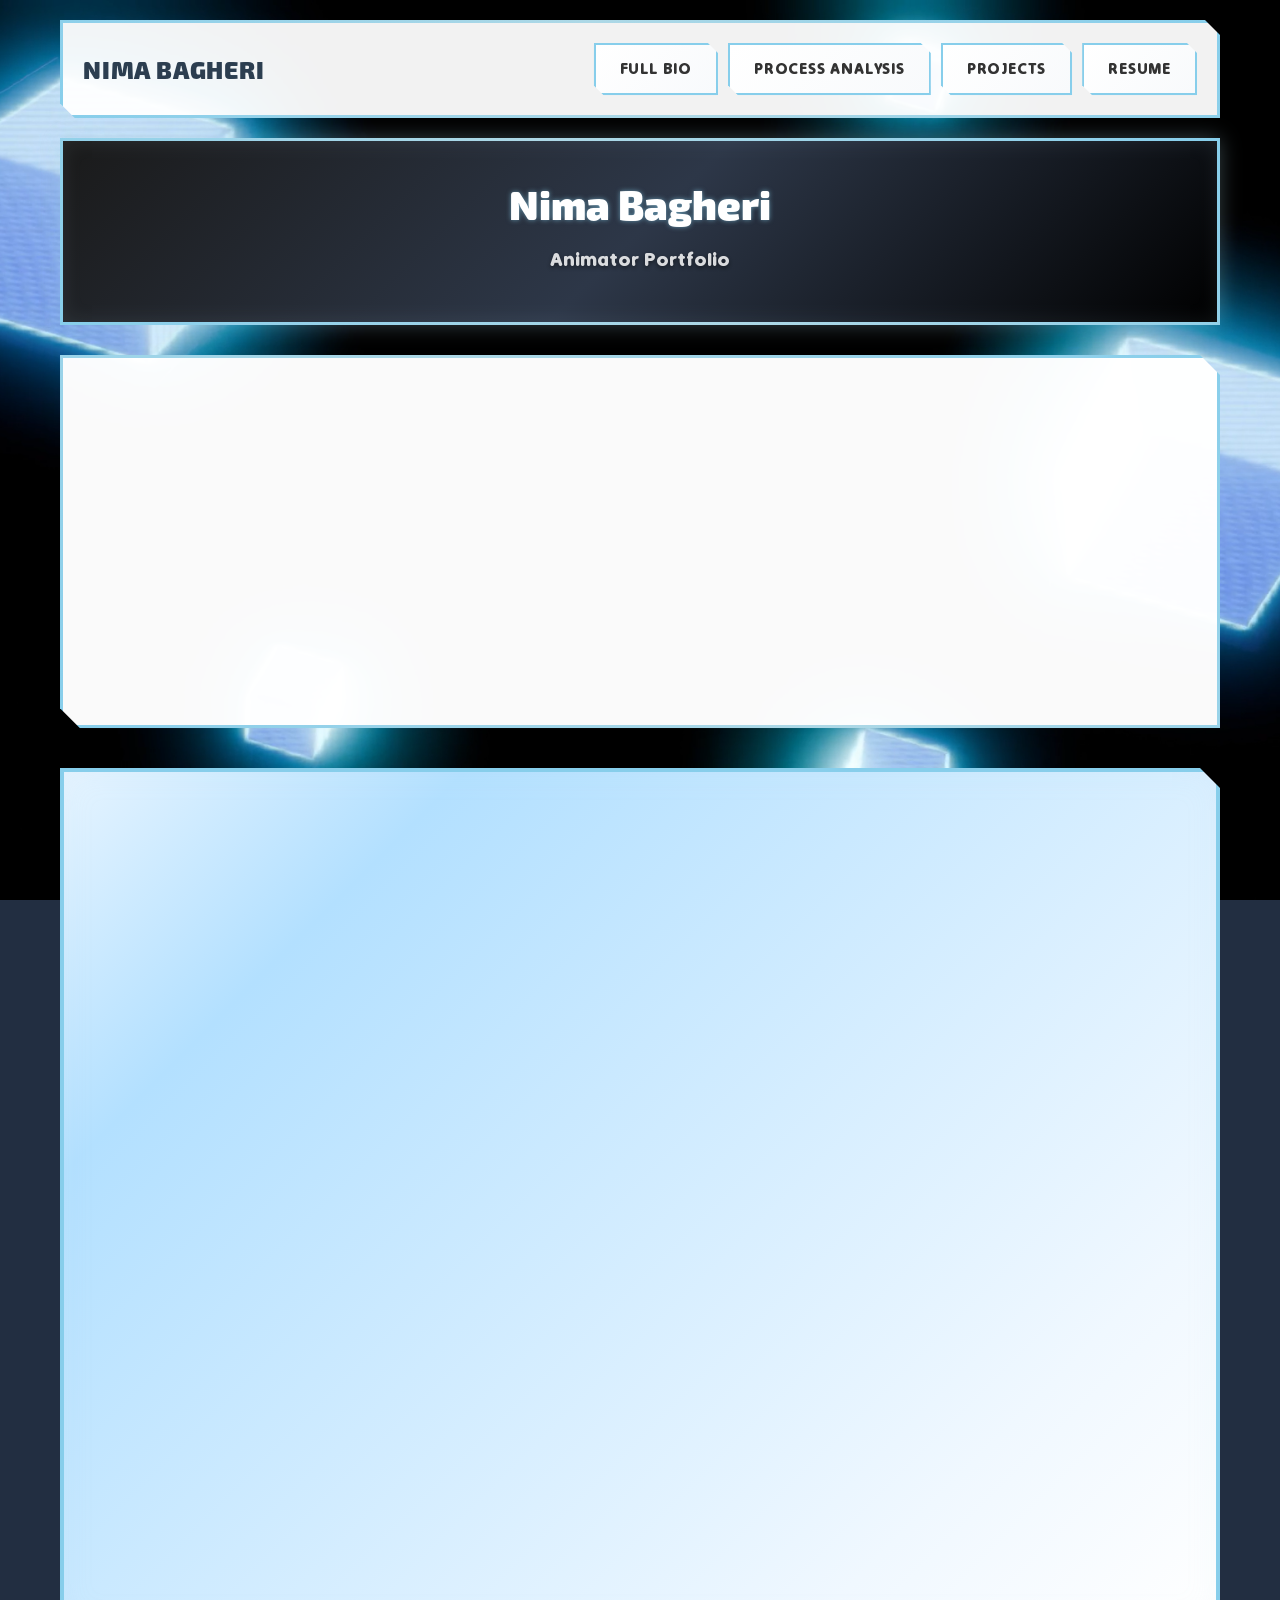
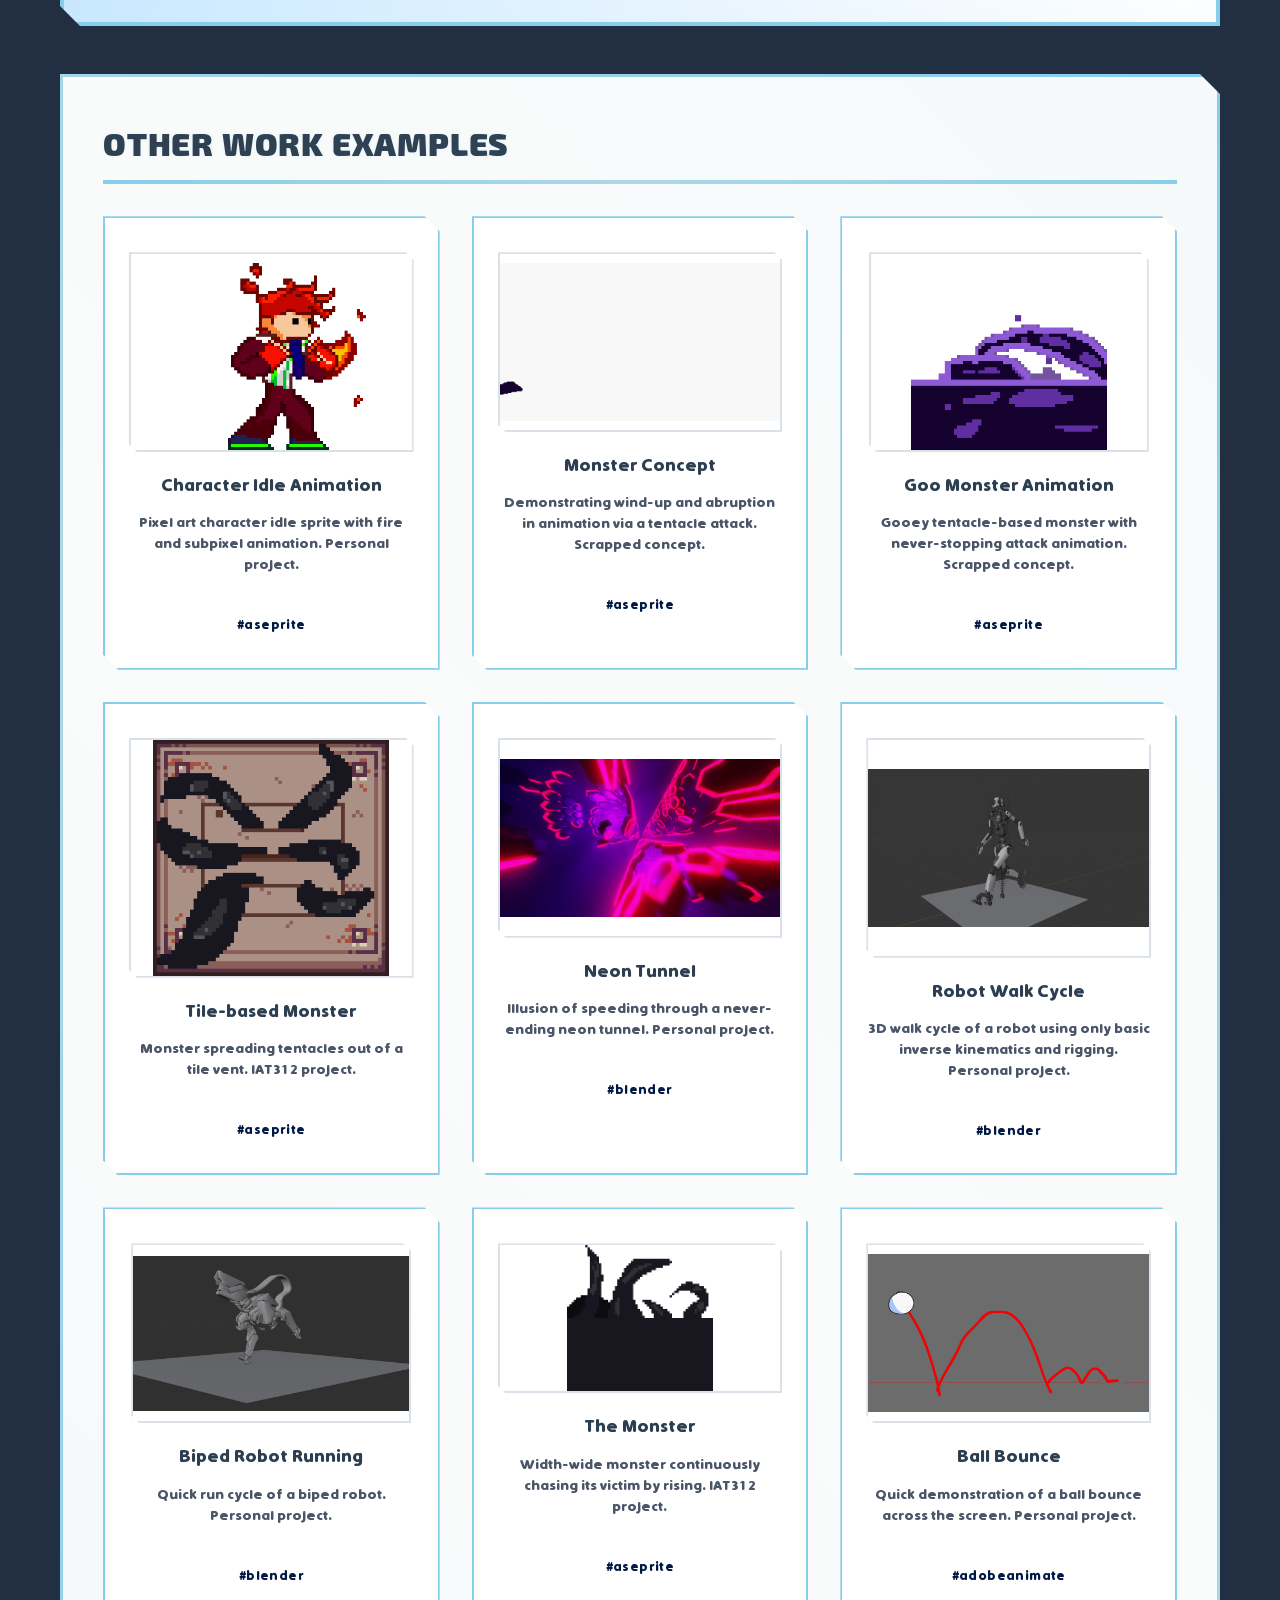
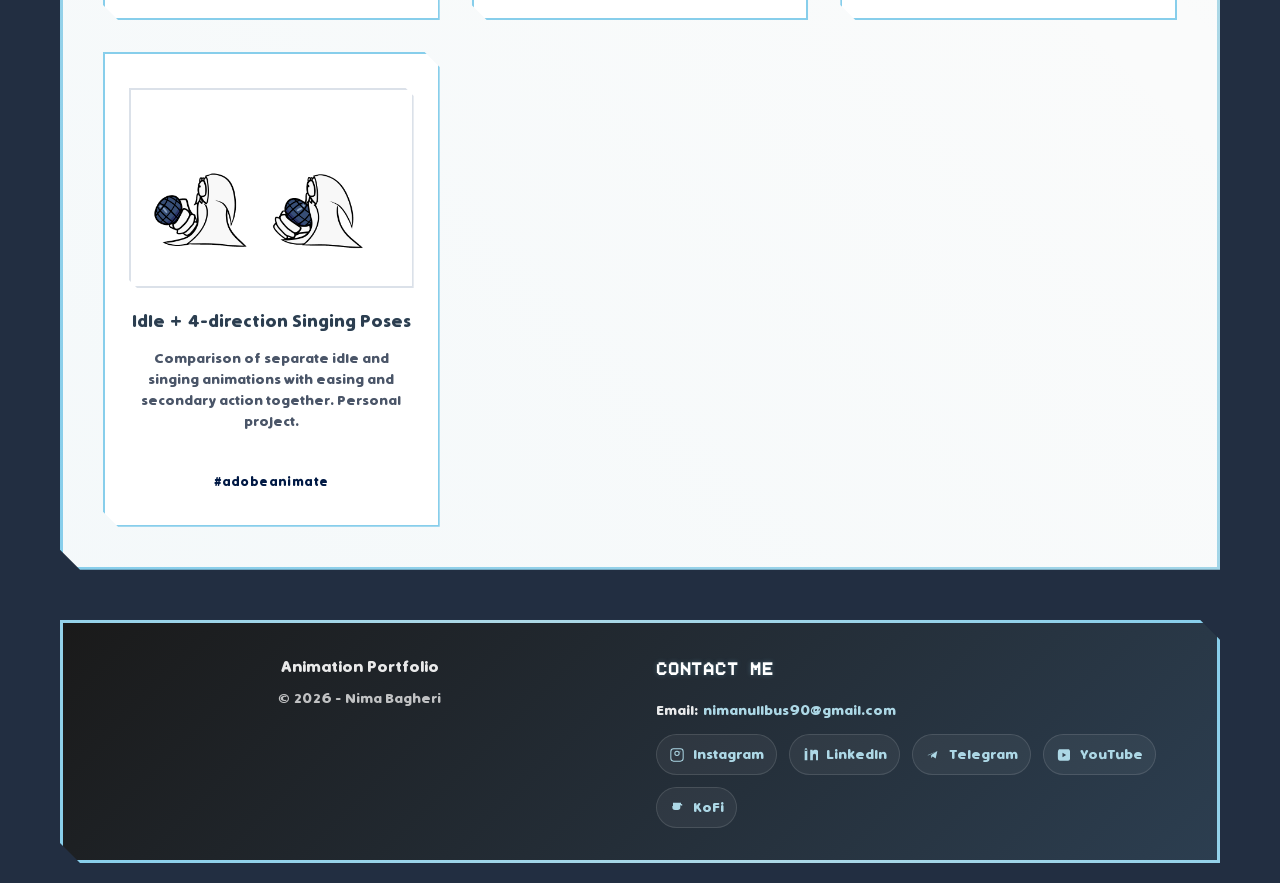
==== commit 4d281567: "Updated Multiple Components -Added Zvezda-13 and Mail Mischief contributions -Updated bio -Added res" ====
--- a/index.html
+++ b/index.html
@@ -15,7 +15,7 @@
             <a href="bio.html" class="nav-link">Full Bio</a>
             <a href="process-analysis.html" class="nav-link">Process Analysis</a>
             <a href="projects.html" class="nav-link">Projects</a>
-            <a href="citations.html" class="nav-link">Citations</a>
+            <a href="resume.html" class="nav-link">Resume</a>
         </div>
     </nav>
 
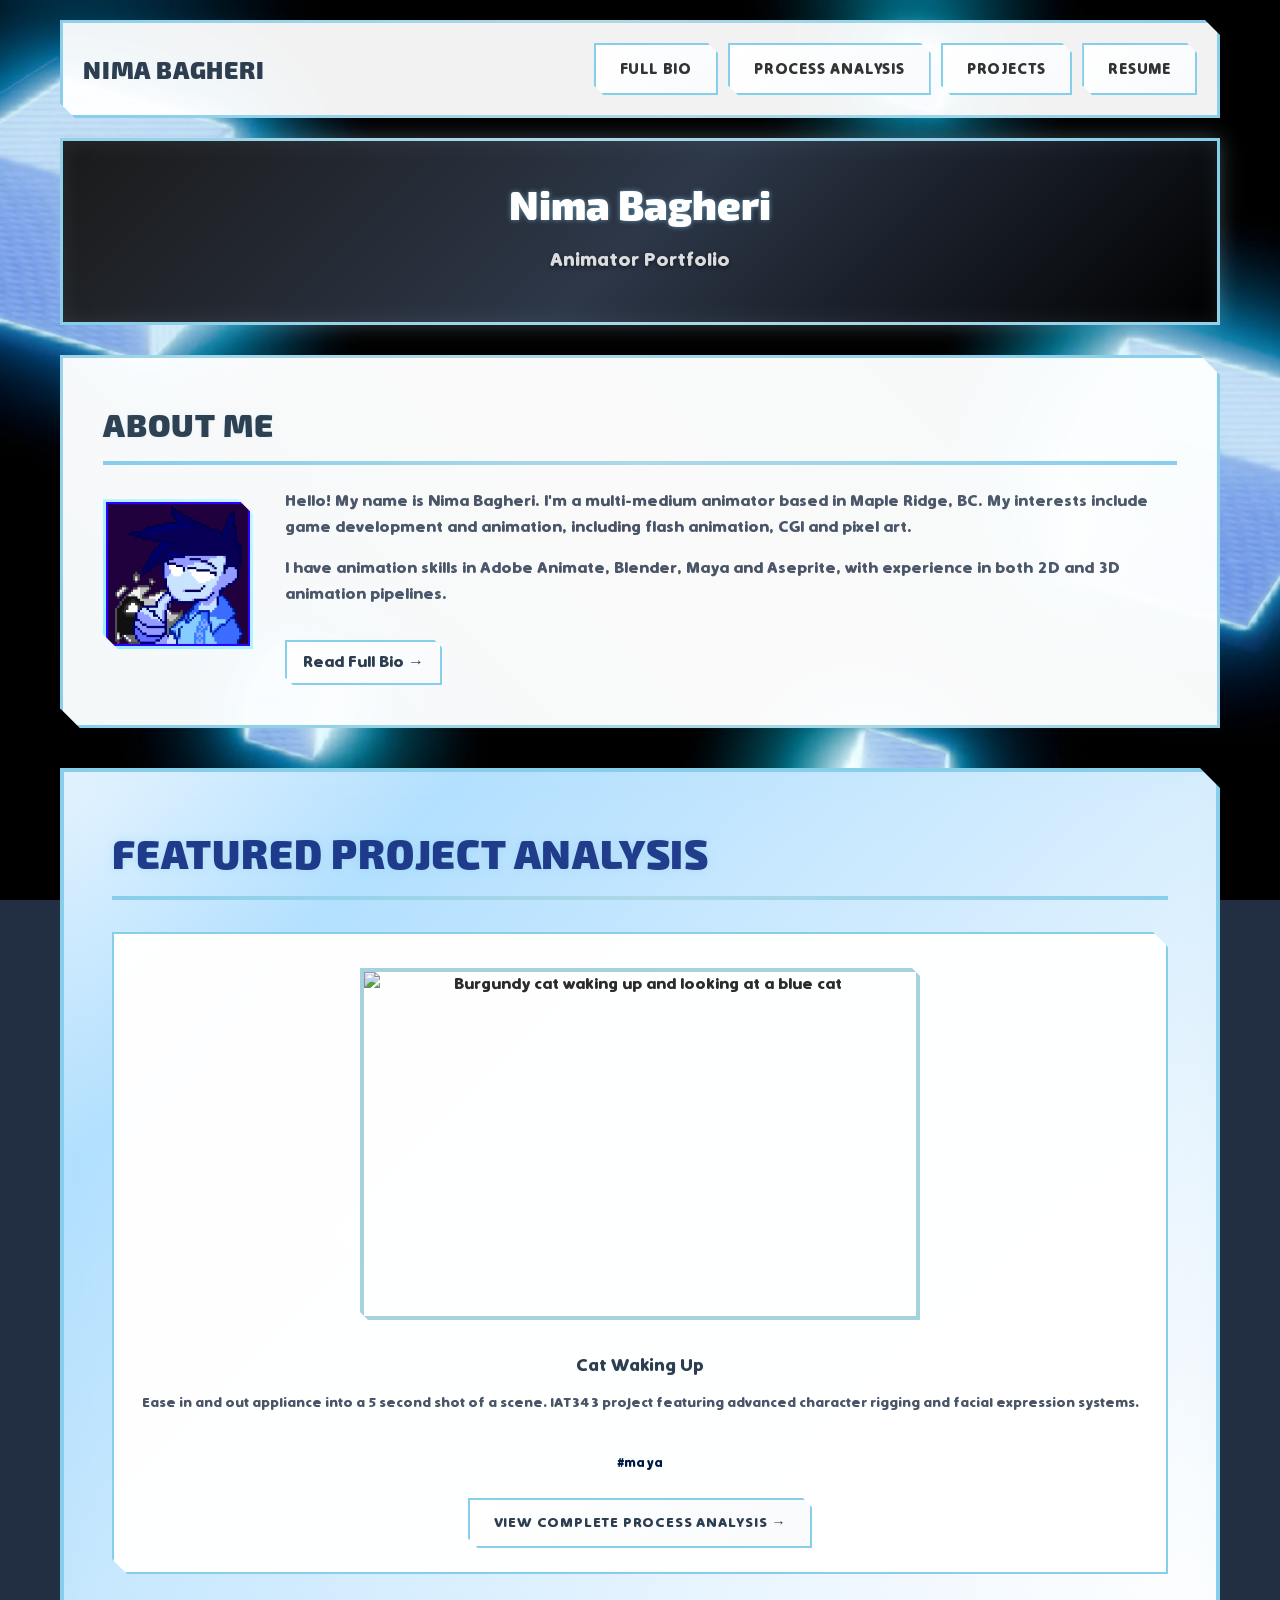
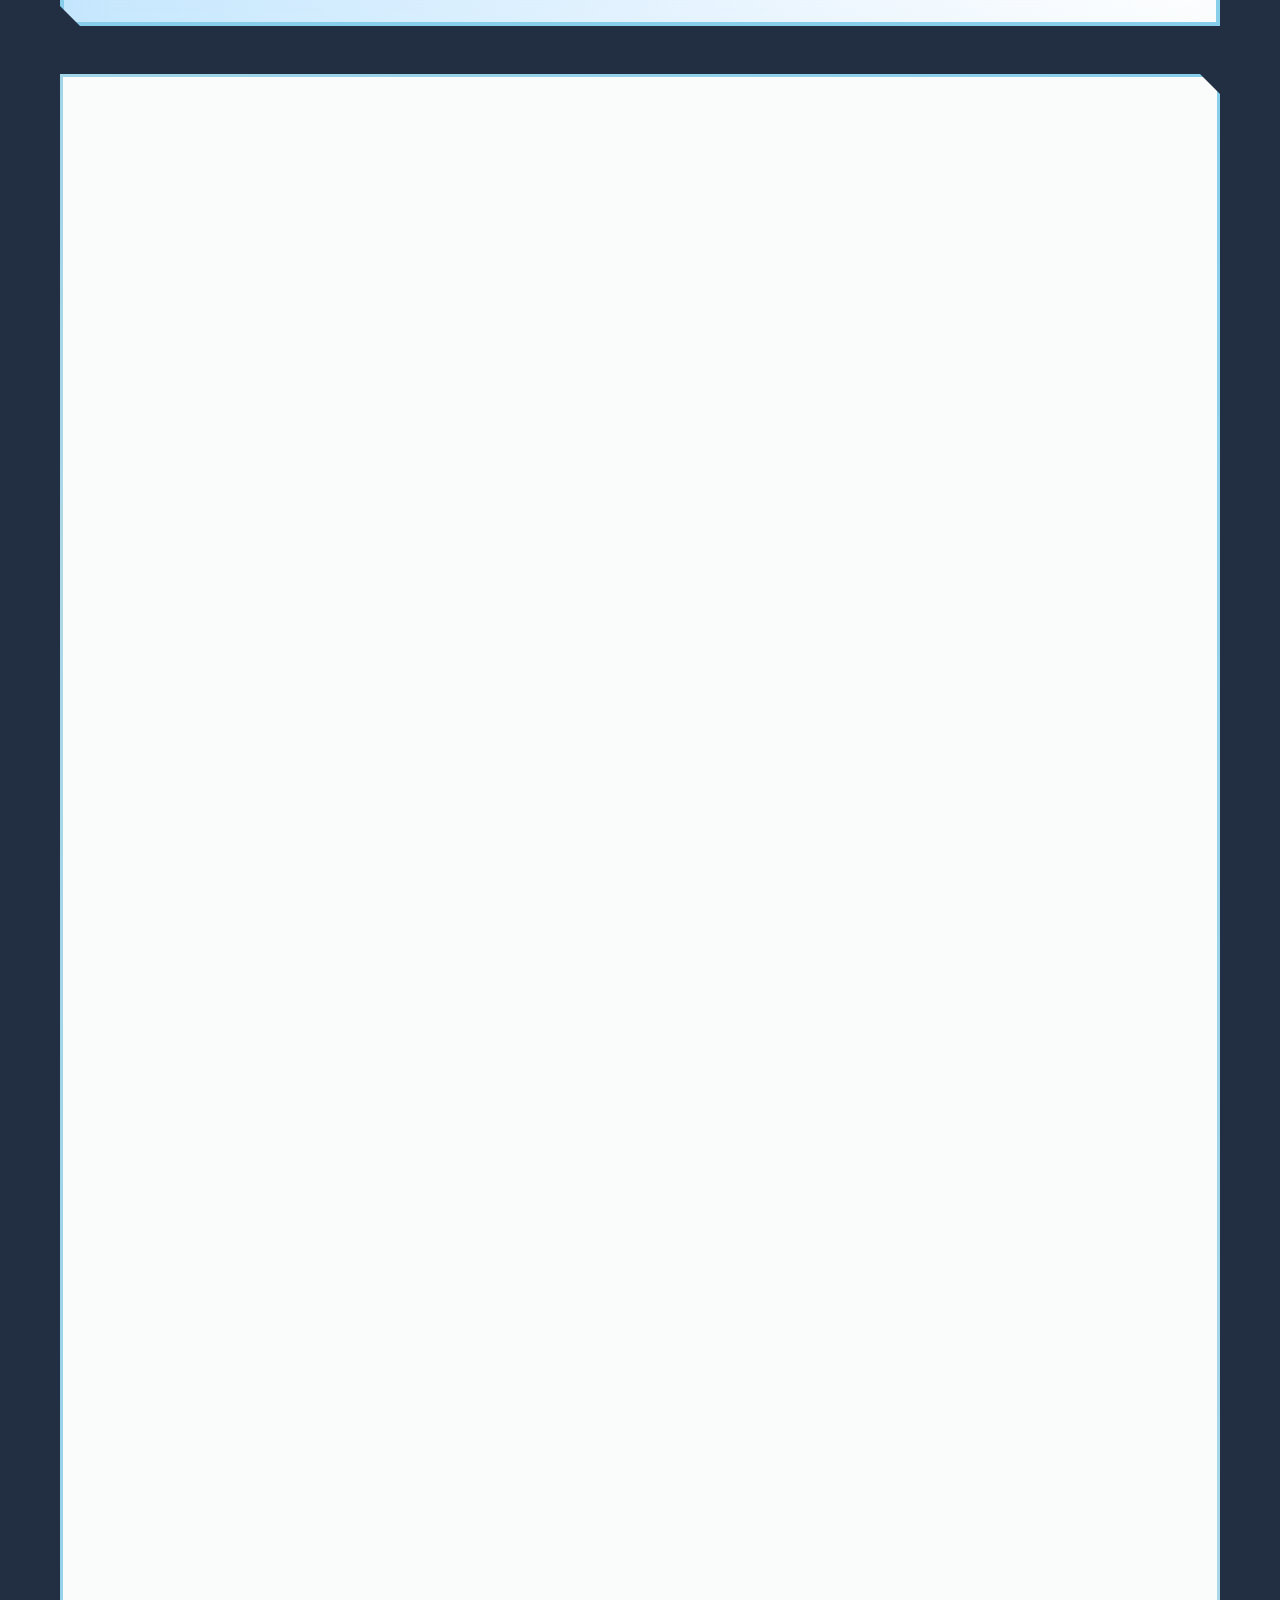
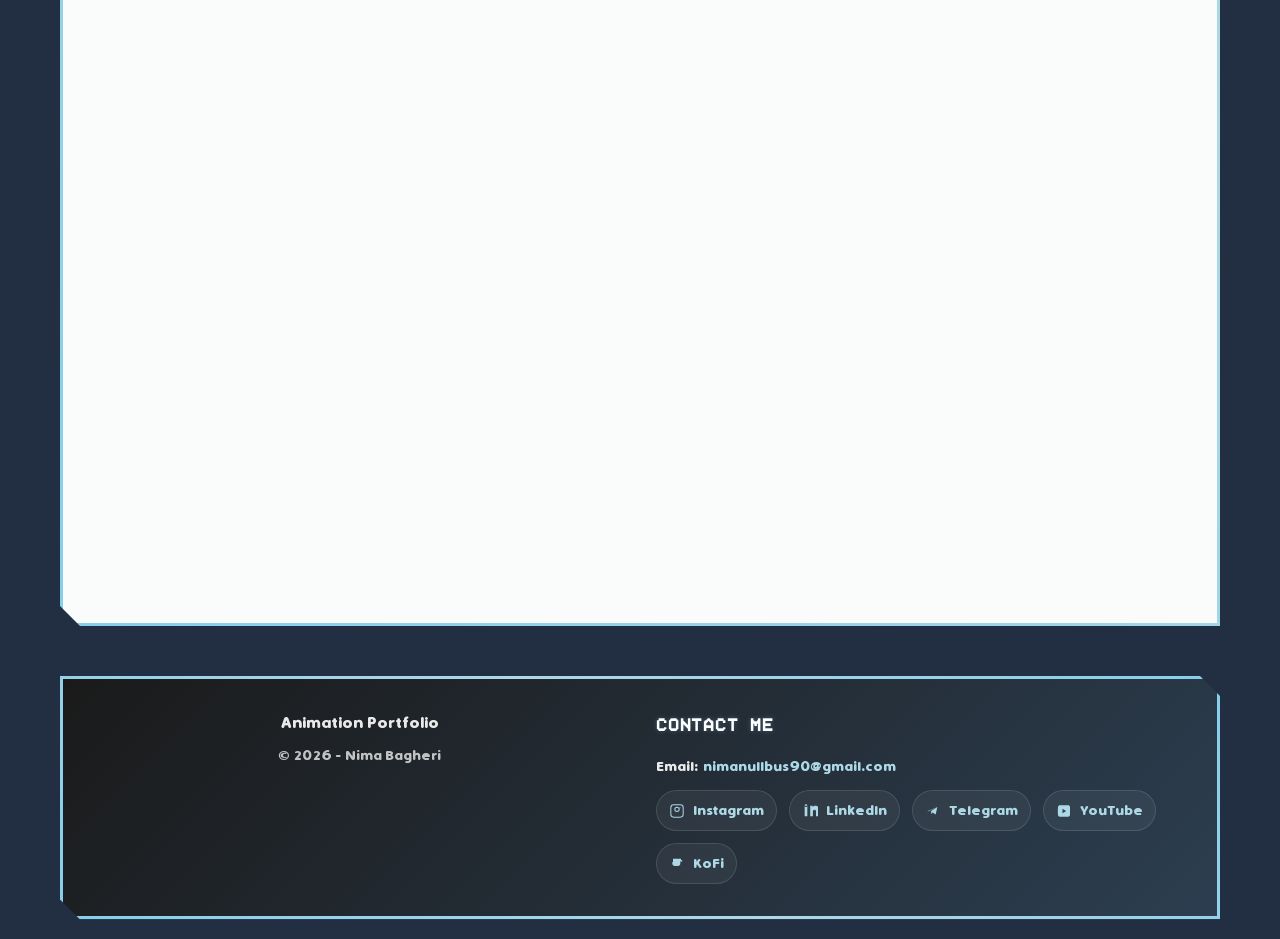
==== commit 5b2e0ec4: "Updated multiple components -Added 3D Models and Armature contributions to Arcane Redemption page -M" ====
--- a/index.html
+++ b/index.html
@@ -155,7 +155,7 @@
                     <img src="img/miniCreatureSing.gif"
                         alt="Dwarfish creature with microphone moving around in 2 separate animations"
                         class="work-image" width="300" height="200">
-                    <h3>Idle + 4-direction Singing Poses</h3>
+                    <h3>Idle + 4-direction Singing Poses (Friday Night Funkin' Mod Concept)</h3>
                     <p>Comparison of separate idle and singing animations with easing and secondary action together.
                         Personal project.</p>
                     <div class="software-tags">
@@ -203,6 +203,7 @@
             </div>
         </div>
     </footer>
+    <script src="js/zoom-modal.js"></script>
 </body>
 
 </html>
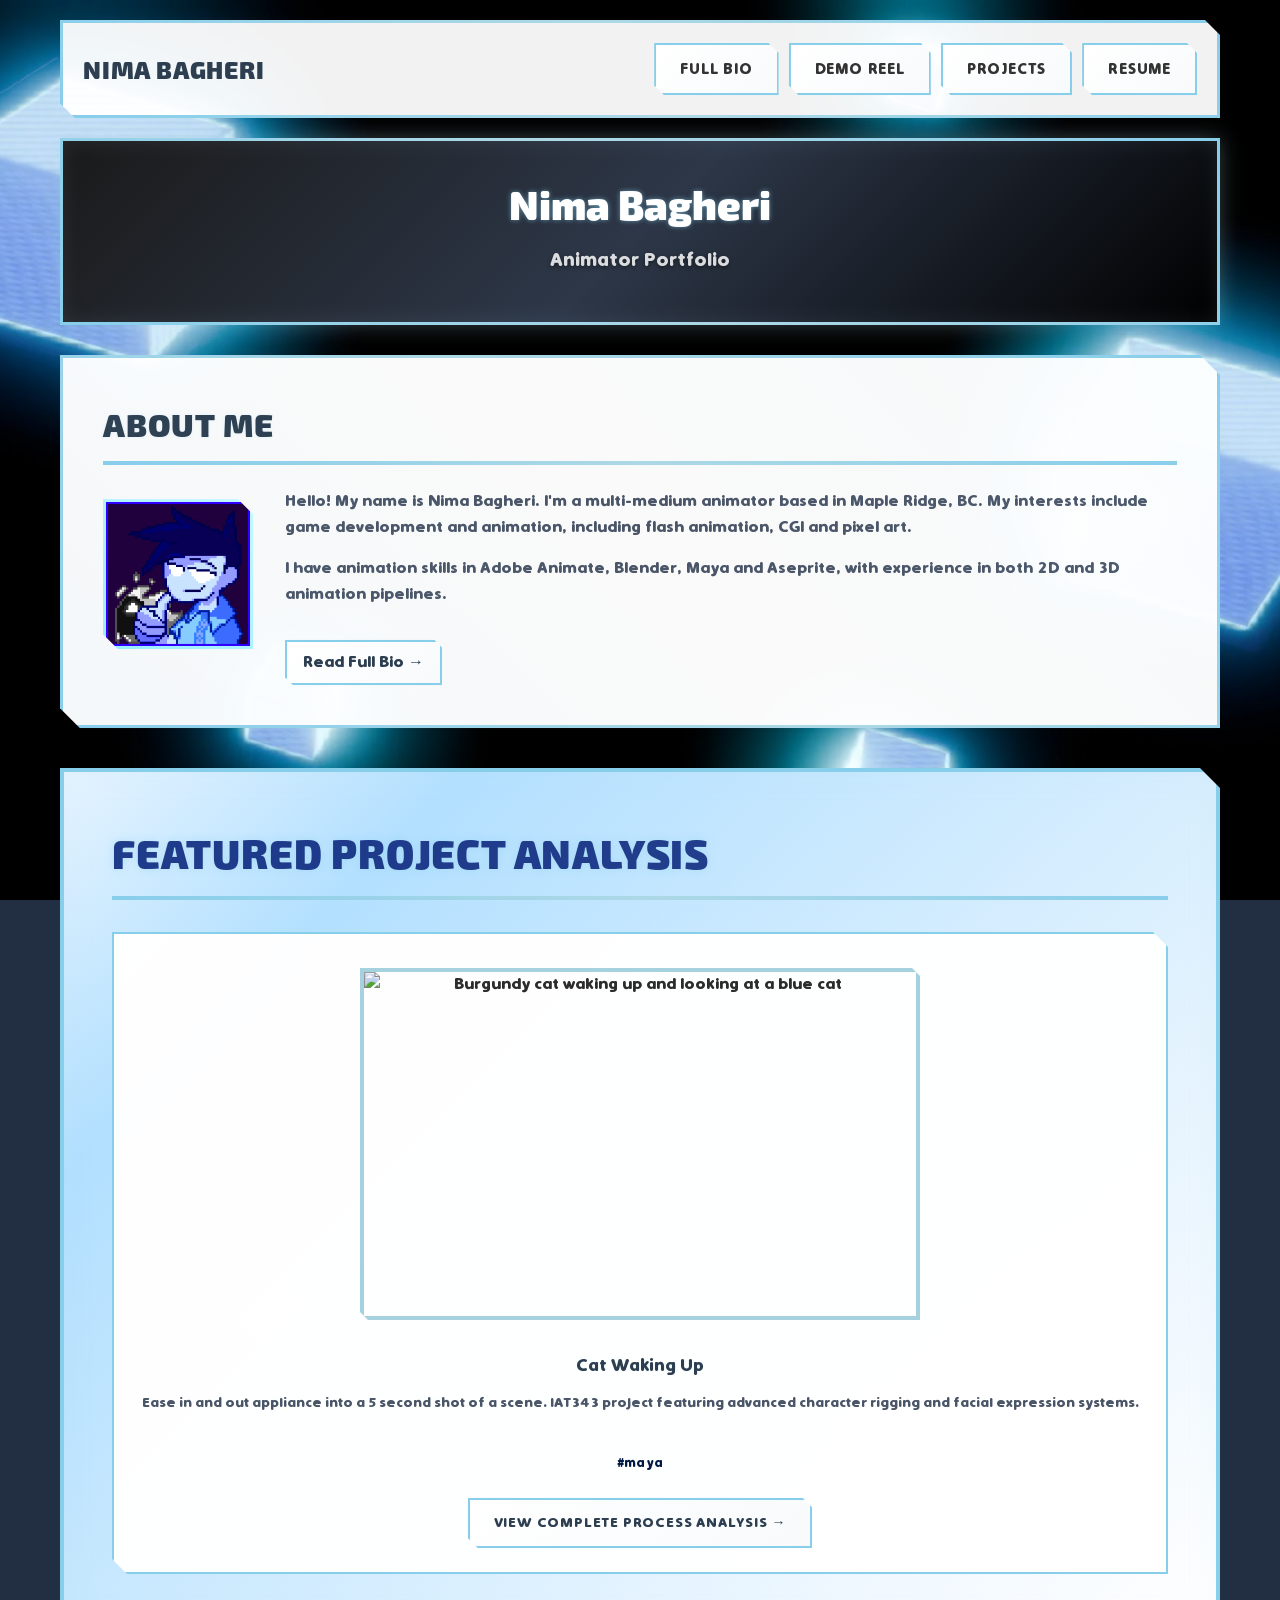
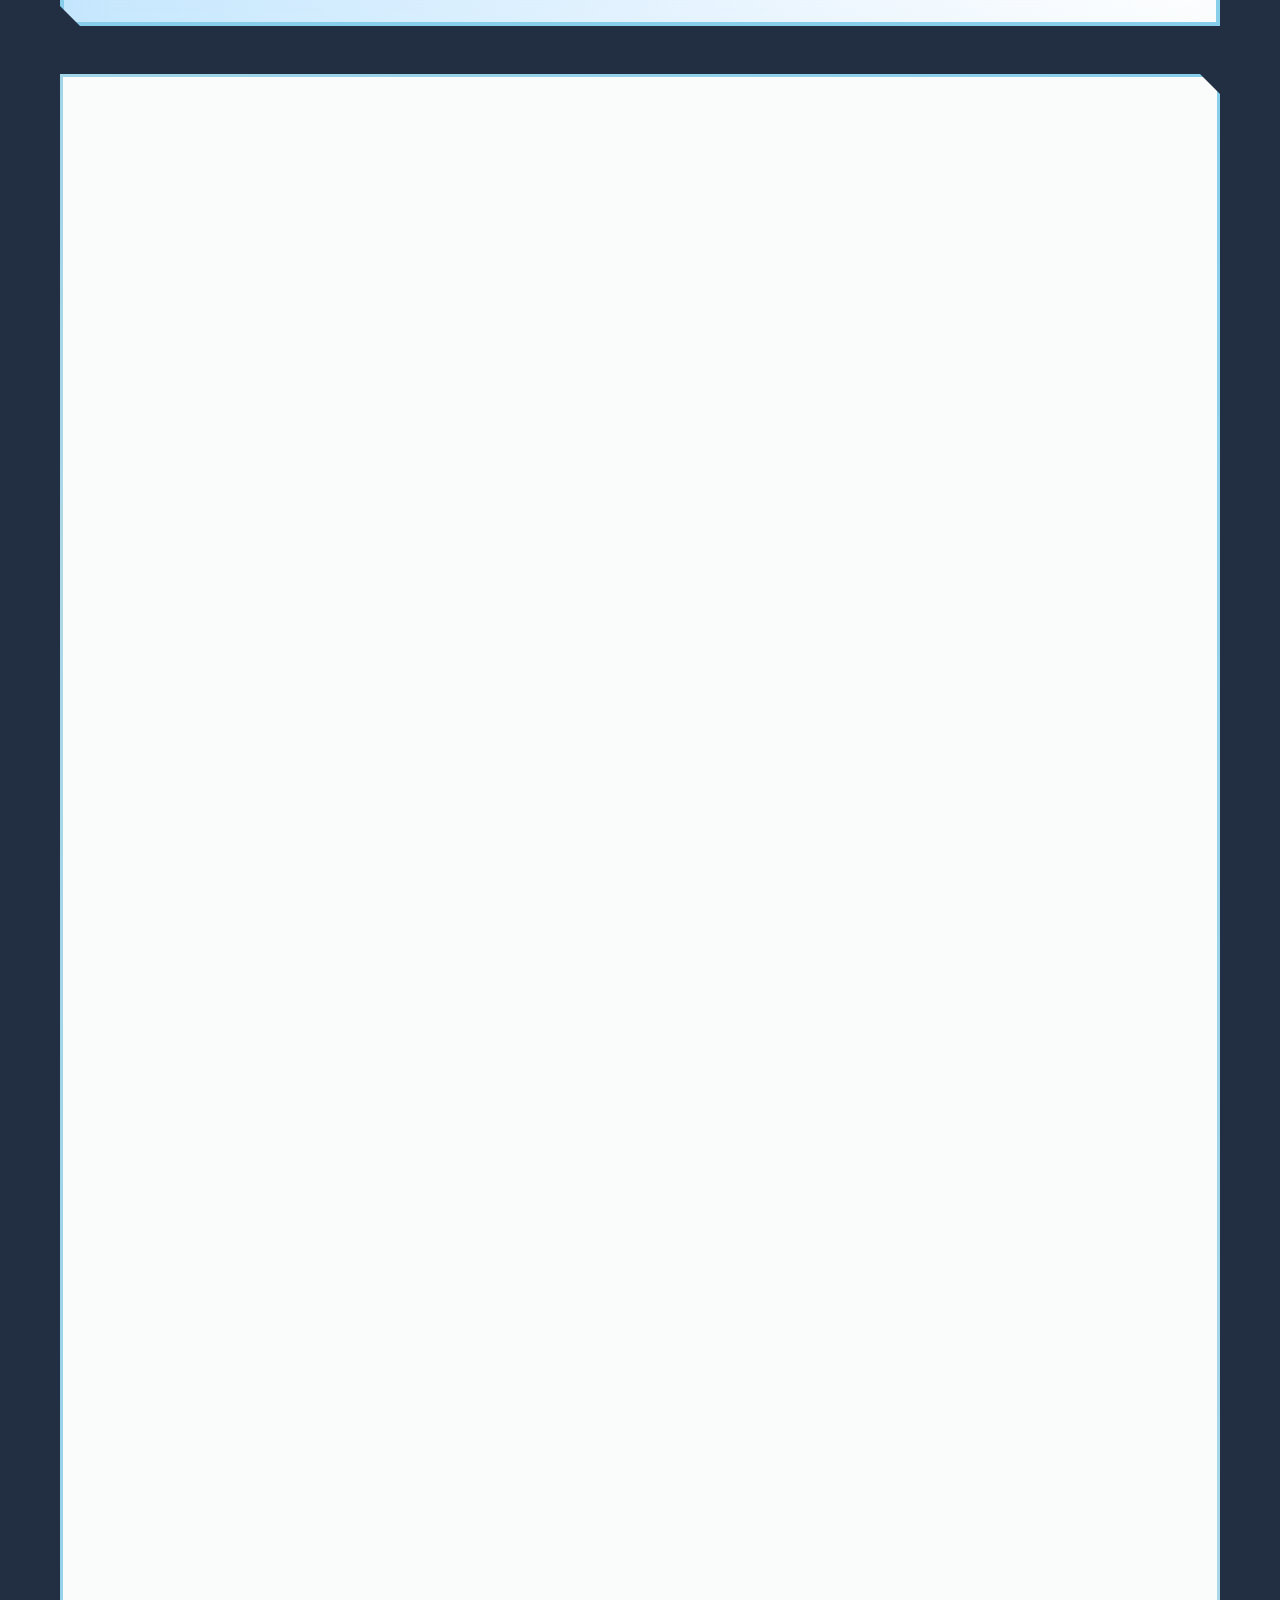
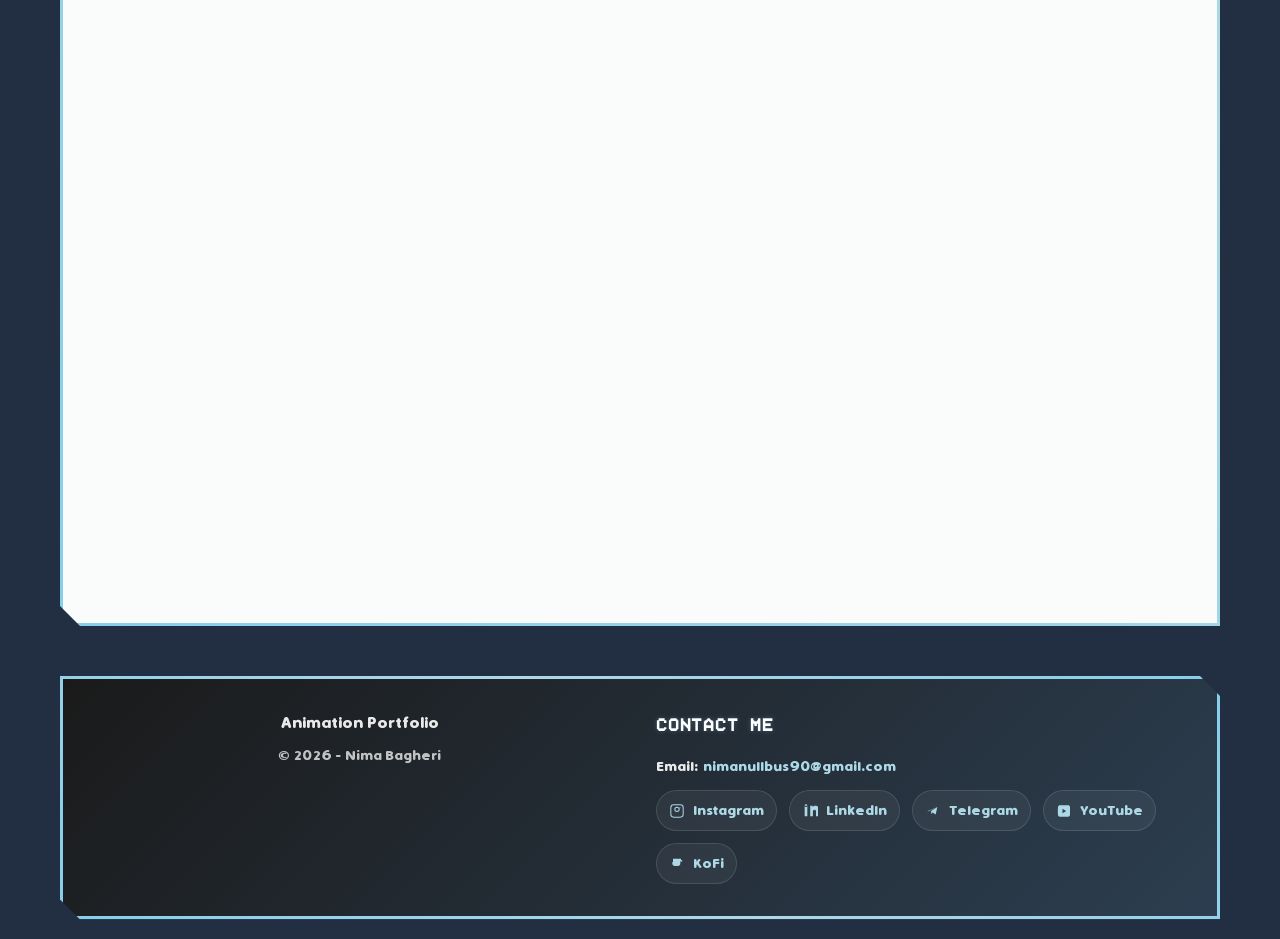
==== commit 76297957: "Added Demo Reel -Added my demo reel -Replaced the Process Analysis button at the nav-bar on every pa" ====
--- a/index.html
+++ b/index.html
@@ -13,7 +13,7 @@
         <a href="index.html" class="nav-brand">Nima Bagheri</a>
         <div class="nav-links">
             <a href="bio.html" class="nav-link">Full Bio</a>
-            <a href="process-analysis.html" class="nav-link">Process Analysis</a>
+            <a href="demo-reel.html" class="nav-link">Demo Reel</a>
             <a href="projects.html" class="nav-link">Projects</a>
             <a href="resume.html" class="nav-link">Resume</a>
         </div>
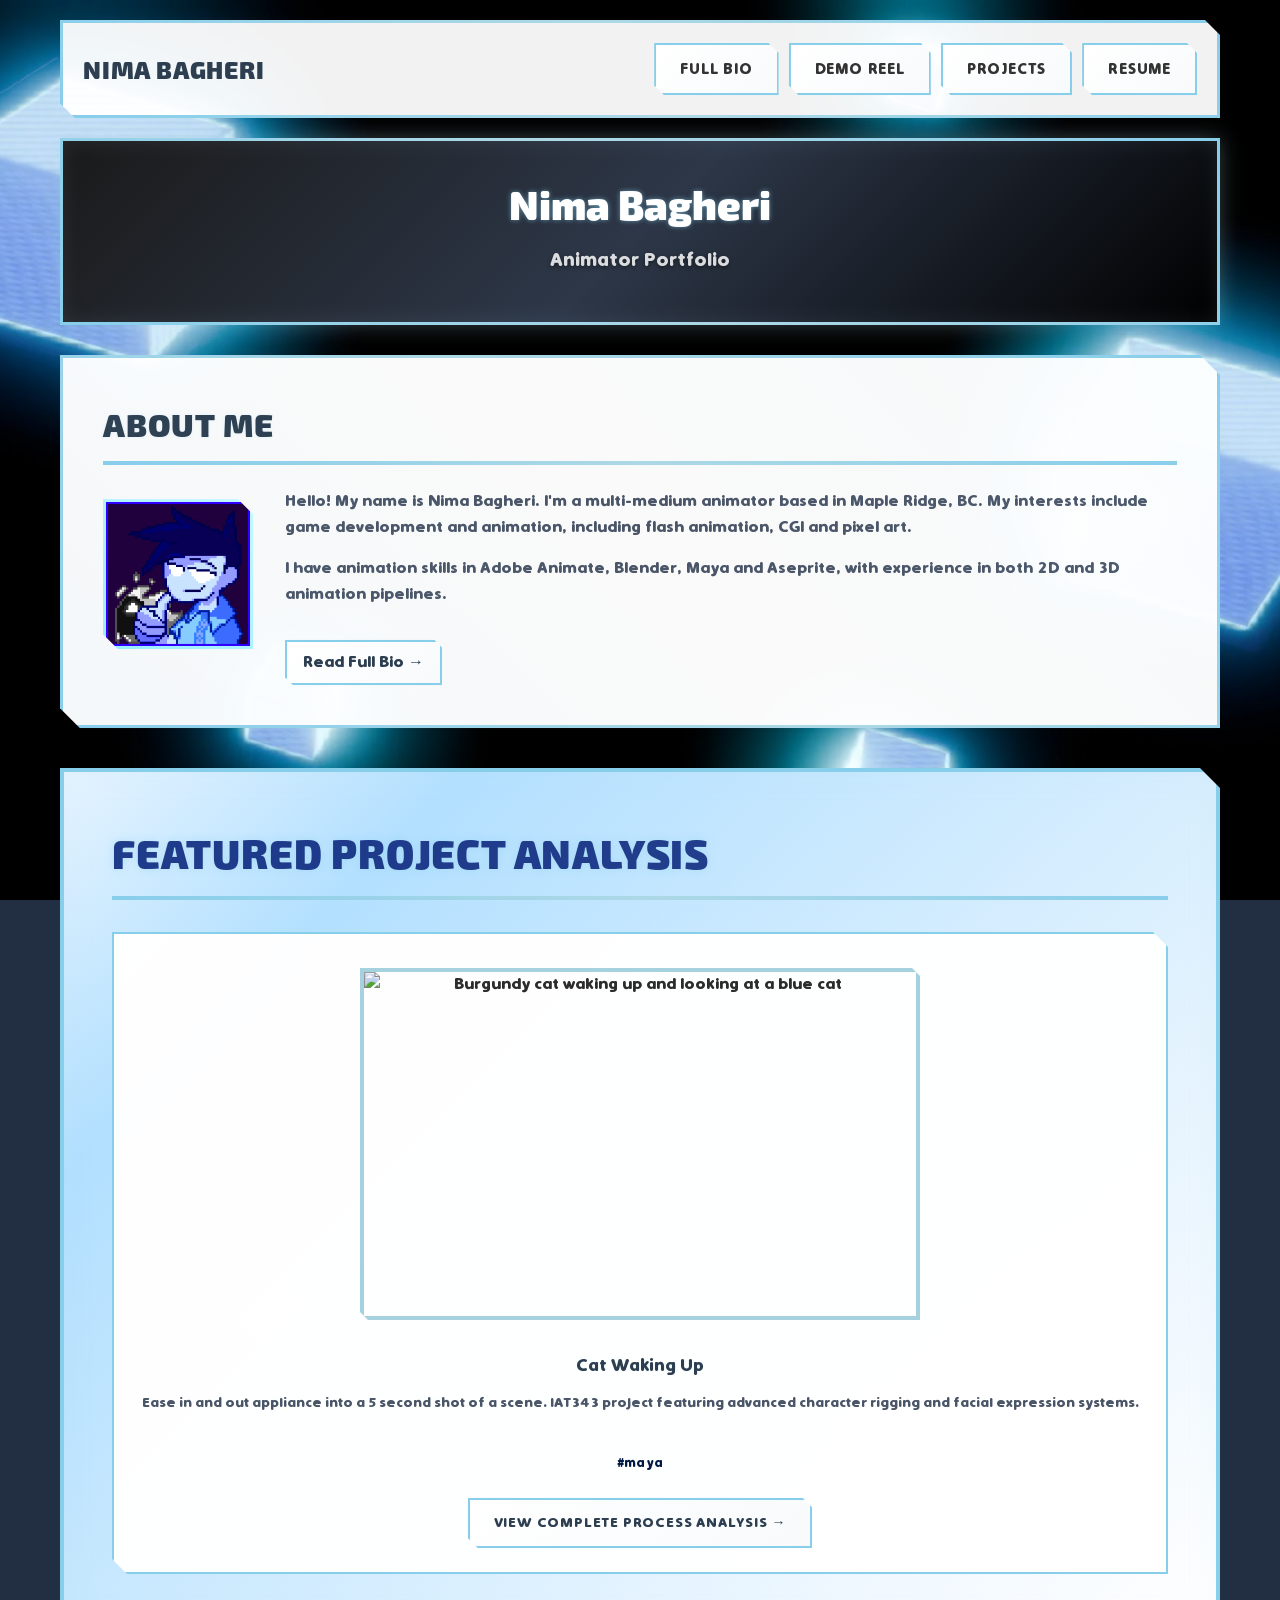
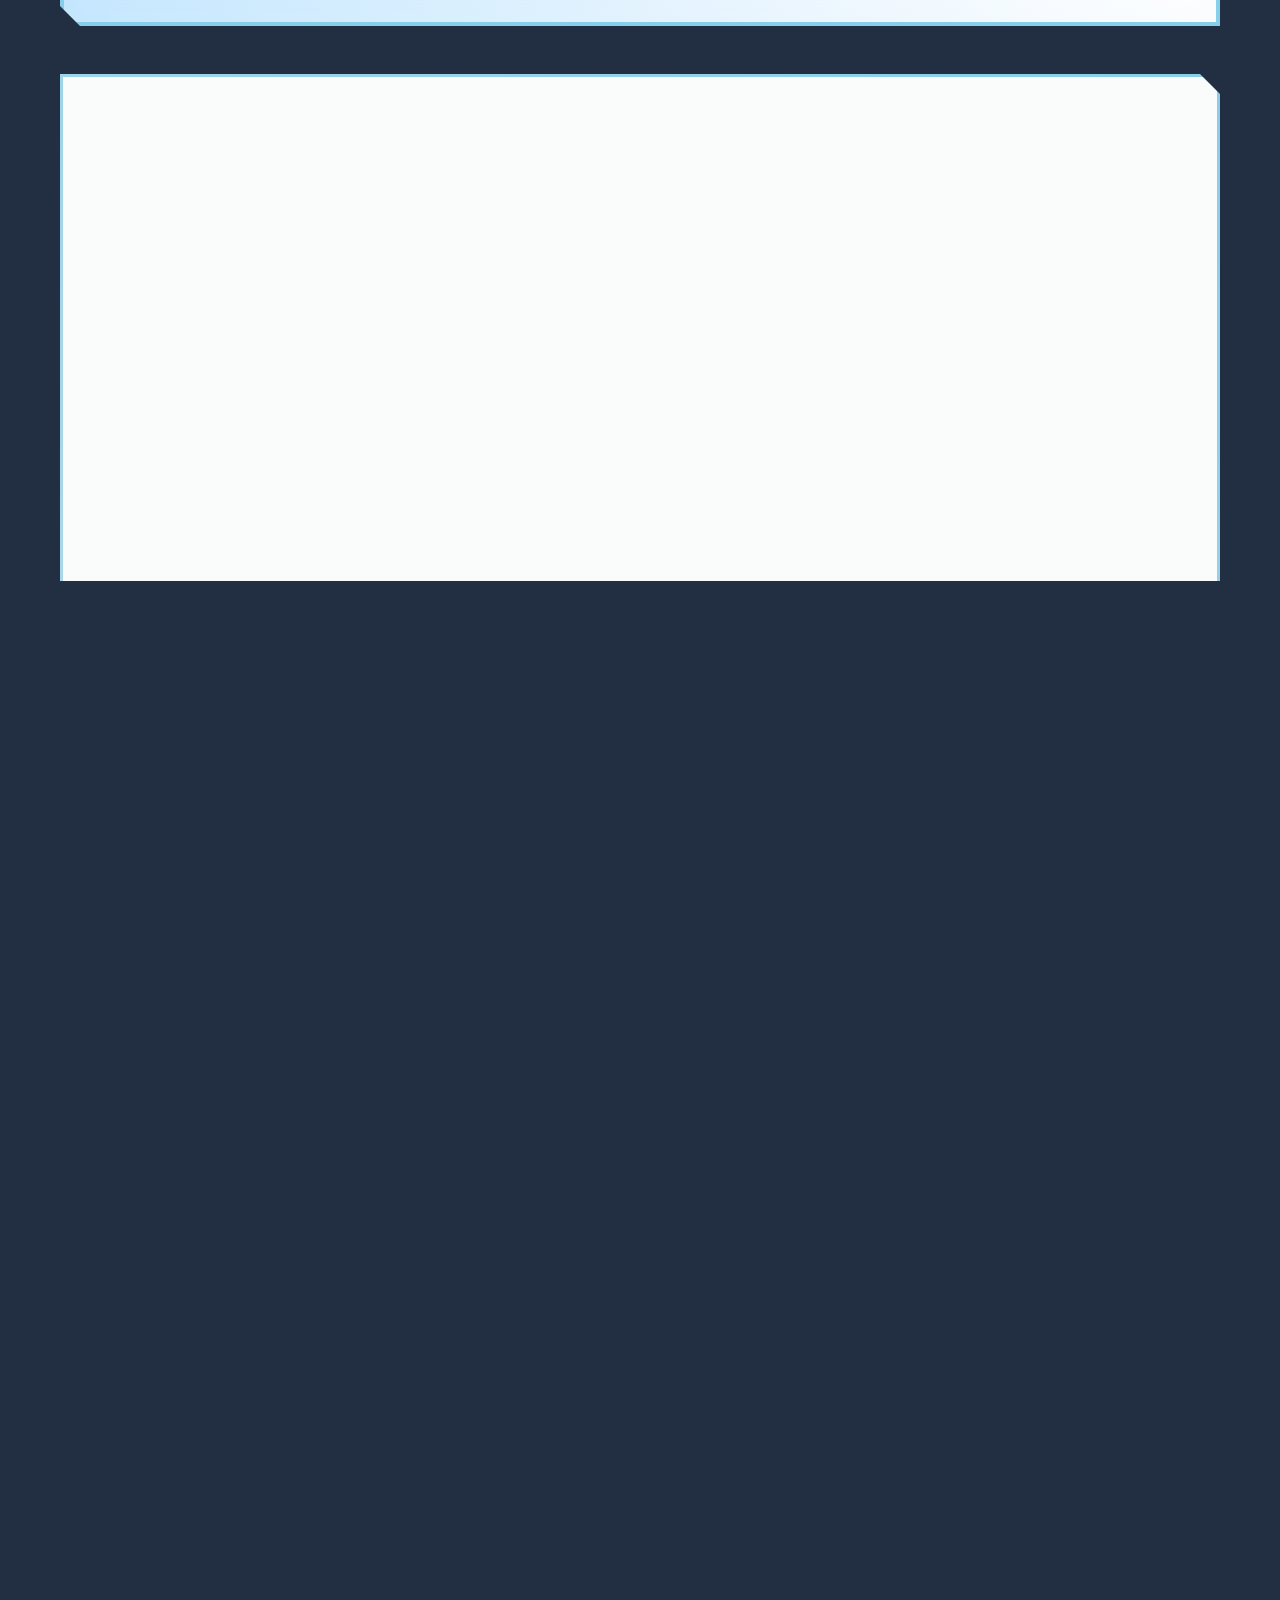
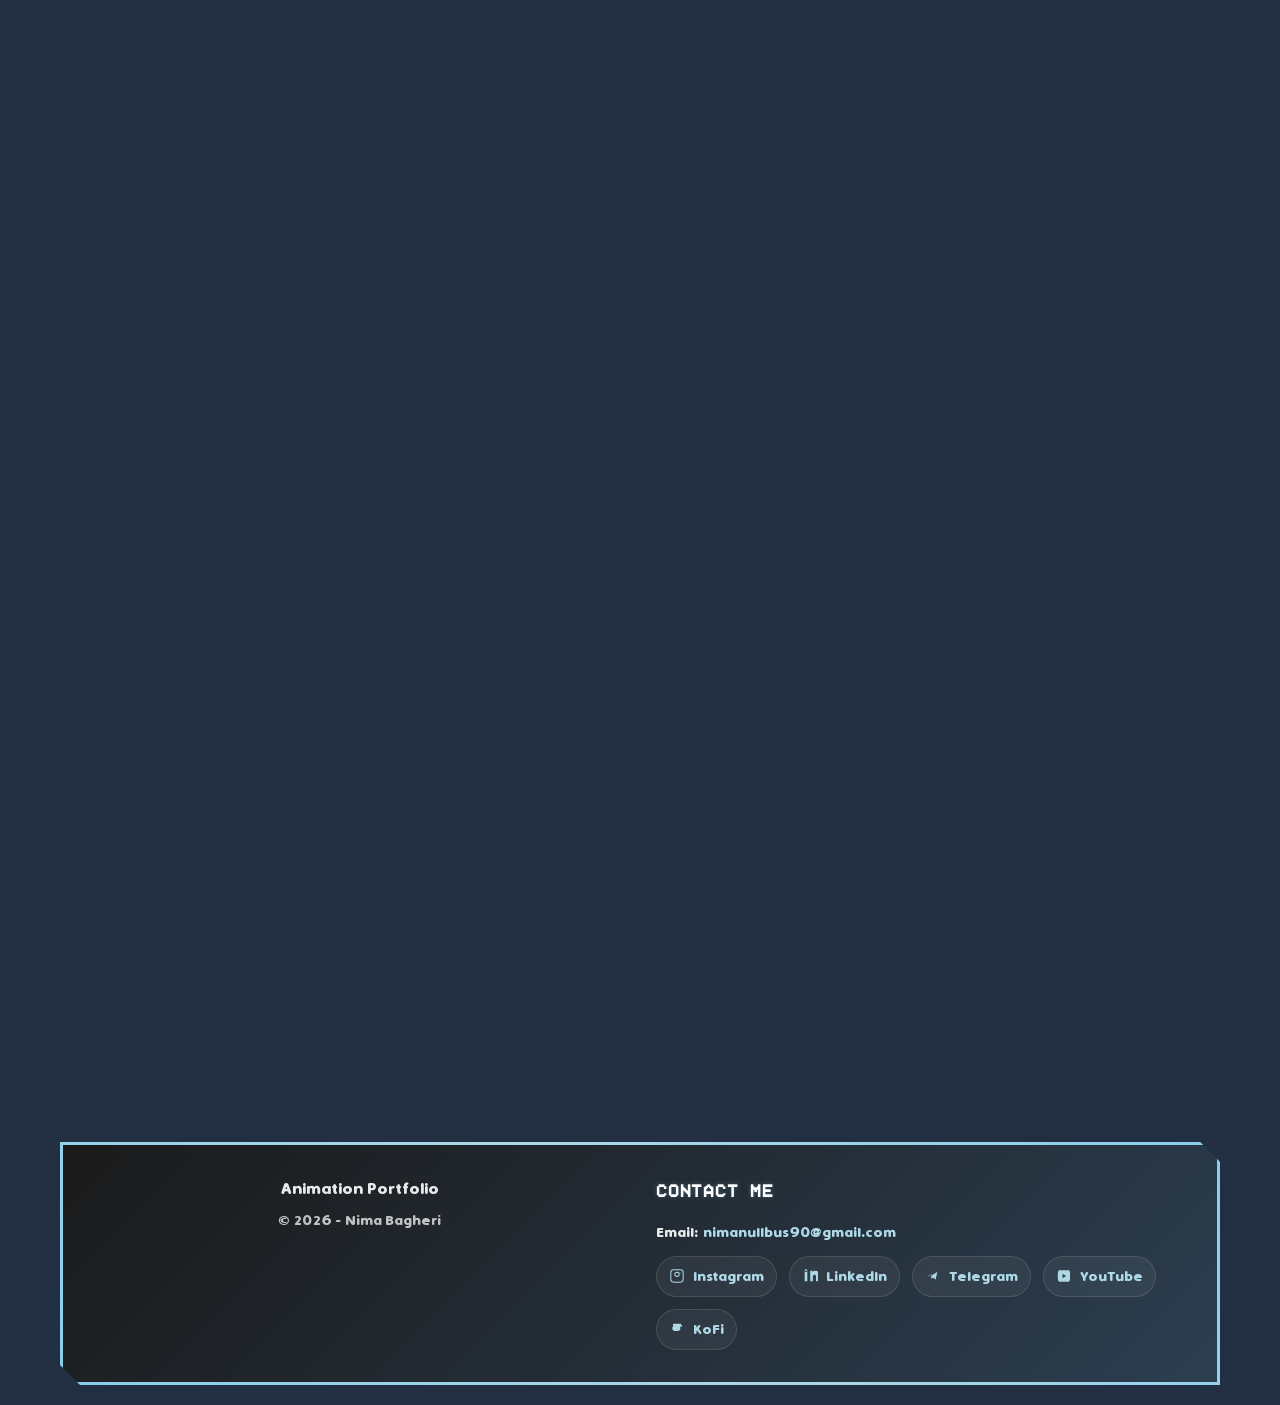
==== commit 038ebb18: "Updated Components -Added project examples in the main page. -Swapped the places of "My Contribution" ====
--- a/index.html
+++ b/index.html
@@ -31,7 +31,8 @@
                 <img src="img/nimaImg.png" alt="Pixel portrait of Nima Bagheri" class="profile-img" width="150"
                     height="150">
                 <div class="bio-text">
-                    <p>Hello! My name is Nima Bagheri. I'm a multi-medium animator based in Maple Ridge, BC. My interests include game development and animation, including flash animation,
+                    <p>Hello! My name is Nima Bagheri. I'm a multi-medium animator based in Maple Ridge, BC. My
+                        interests include game development and animation, including flash animation,
                         CGI and pixel art.</p>
                     <p>I have animation skills in Adobe Animate, Blender, Maya and Aseprite, with experience in both 2D
                         and 3D animation pipelines.</p>
@@ -95,7 +96,7 @@
                     <img src="img/monsterTile_anim.gif" alt="6 tentacles flailing from a vent" class="work-image"
                         width="320" height="240">
                     <h3>Tile-based Monster</h3>
-                    <p>Monster spreading tentacles out of a tile vent. IAT312 project.</p>
+                    <p>Monster spreading tentacles out of a tile vent.</p>
                     <div class="software-tags">
                         <span class="tag">#aseprite</span>
                     </div>
@@ -135,7 +136,7 @@
                     <img src="img/theMonster.gif" alt="Black monster tentacles rising in a swarm" class="work-image"
                         width="400" height="150">
                     <h3>The Monster</h3>
-                    <p>Width-wide monster continuously chasing its victim by rising. IAT312 project.</p>
+                    <p>Width-wide monster continuously chasing its victim by rising.</p>
                     <div class="software-tags">
                         <span class="tag">#aseprite</span>
                     </div>
@@ -162,6 +163,41 @@
                         <span class="tag">#adobeanimate</span>
                     </div>
                 </div>
+
+                <div class="work-item swoop-in">
+                    <img src="img/FlyingFireEnemy.gif" alt="Firey creature flying in an arc" class="work-image"
+                        width="300" height="200">
+                    <h3>Flying Fire Enemy Flapping</h3>
+                    <p>Animation of a firey creature flying in an arc.
+                        Personal project.</p>
+                    <div class="software-tags">
+                        <span class="tag">#blender</span>
+                    </div>
+                </div>
+
+                <div class="work-item swoop-in">
+                    <img src="img/BallPendulum.gif" alt="Ball swinging back and forth like a pendulum"
+                        class="work-image" width="300" height="200">
+                    <h3>Ball Pendulum</h3>
+                    <p>Animation of a ball swinging back and forth like a pendulum.
+                        Personal project.</p>
+                    <div class="software-tags">
+                        <span class="tag">#blender</span>
+                    </div>
+                </div>
+
+                <div class="work-item swoop-in">
+                    <img src="img/BallBounceCamera.gif" alt="Ball bouncing into the screen before looking around"
+                        class="work-image" width="300" height="200">
+                    <h3>Ball Bounce Camera</h3>
+                    <p>Animation of a ball bouncing into the screen before looking around.
+                        Personal project.</p>
+                    <div class="software-tags">
+                        <span class="tag">#blender</span>
+                    </div>
+                </div>
+            </div>
+            </div>
             </div>
         </section>
     </main>
@@ -179,24 +215,43 @@
                         aria-label="nimanullbus90@gmail.com - Send email to Nima Bagheri">nimanullbus90@gmail.com</a>
                 </p>
                 <div class="social-links">
-                    <a class="social-link" href="https://www.instagram.com/nima_null_alt/" target="_blank" rel="noreferrer noopener" aria-label="Nima Bagheri on Instagram">
-                        <svg viewBox="0 0 24 24" aria-hidden="true"><path d="M7 2h10a5 5 0 0 1 5 5v10a5 5 0 0 1-5 5H7a5 5 0 0 1-5-5V7a5 5 0 0 1 5-5zm0 1.5A3.5 3.5 0 0 0 3.5 7v10A3.5 3.5 0 0 0 7 20.5h10A3.5 3.5 0 0 0 20.5 17V7A3.5 3.5 0 0 0 17 3.5H7zm5 2A4 4 0 1 1 8 9.5 4 4 0 0 1 12 5.5zm0 1.5a2.5 2.5 0 1 0 0 5 2.5 2.5 0 0 0 0-5zm4.5-.5a.75.75 0 1 1 0 1.5.75.75 0 0 1 0-1.5z"/></svg>
+                    <a class="social-link" href="https://www.instagram.com/nima_null_alt/" target="_blank"
+                        rel="noreferrer noopener" aria-label="Nima Bagheri on Instagram">
+                        <svg viewBox="0 0 24 24" aria-hidden="true">
+                            <path
+                                d="M7 2h10a5 5 0 0 1 5 5v10a5 5 0 0 1-5 5H7a5 5 0 0 1-5-5V7a5 5 0 0 1 5-5zm0 1.5A3.5 3.5 0 0 0 3.5 7v10A3.5 3.5 0 0 0 7 20.5h10A3.5 3.5 0 0 0 20.5 17V7A3.5 3.5 0 0 0 17 3.5H7zm5 2A4 4 0 1 1 8 9.5 4 4 0 0 1 12 5.5zm0 1.5a2.5 2.5 0 1 0 0 5 2.5 2.5 0 0 0 0-5zm4.5-.5a.75.75 0 1 1 0 1.5.75.75 0 0 1 0-1.5z" />
+                        </svg>
                         Instagram
                     </a>
-                    <a class="social-link" href="https://www.linkedin.com/in/nima-bagheri-653015264" target="_blank" rel="noreferrer noopener" aria-label="Nima Bagheri on LinkedIn">
-                        <svg viewBox="0 0 24 24" aria-hidden="true"><path d="M4 4h4v16H4V4zm2-2a2 2 0 1 0 0 4 2 2 0 0 0 0-4zm6 2h4v2h.06c.56-1.06 1.94-2 3.94-2 4.2 0 5 2.76 5 6.34V20h-4v-6.5c0-1.55-.03-3.56-2.17-3.56-2.18 0-2.5 1.68-2.5 3.42V20h-4V4z"/></svg>
+                    <a class="social-link" href="https://www.linkedin.com/in/nima-bagheri-653015264" target="_blank"
+                        rel="noreferrer noopener" aria-label="Nima Bagheri on LinkedIn">
+                        <svg viewBox="0 0 24 24" aria-hidden="true">
+                            <path
+                                d="M4 4h4v16H4V4zm2-2a2 2 0 1 0 0 4 2 2 0 0 0 0-4zm6 2h4v2h.06c.56-1.06 1.94-2 3.94-2 4.2 0 5 2.76 5 6.34V20h-4v-6.5c0-1.55-.03-3.56-2.17-3.56-2.18 0-2.5 1.68-2.5 3.42V20h-4V4z" />
+                        </svg>
                         LinkedIn
                     </a>
-                    <a class="social-link" href="https://t.me/N16tm4r33" target="_blank" rel="noreferrer noopener" aria-label="Nima Bagheri on Telegram">
-                        <svg viewBox="0 0 24 24" aria-hidden="true"><path d="M3.5 12.5l15-6.5-2.5 11.25-4.5-3.12-2.25 2.25v-4.5L18.5 6l-13 6.5z"/></svg>
+                    <a class="social-link" href="https://t.me/N16tm4r33" target="_blank" rel="noreferrer noopener"
+                        aria-label="Nima Bagheri on Telegram">
+                        <svg viewBox="0 0 24 24" aria-hidden="true">
+                            <path d="M3.5 12.5l15-6.5-2.5 11.25-4.5-3.12-2.25 2.25v-4.5L18.5 6l-13 6.5z" />
+                        </svg>
                         Telegram
                     </a>
-                    <a class="social-link" href="https://www.youtube.com/@EmptyBox90" target="_blank" rel="noreferrer noopener" aria-label="EmptyBox90 on YouTube">
-                        <svg viewBox="0 0 24 24" aria-hidden="true"><path d="M21 6.25s-.22-1.5-.88-2.16C19.5 3.5 18.75 3.5 18.25 3.5H5.75c-.5 0-1.25 0-1.87.59C3.22 4.75 3 6.25 3 6.25S2.75 8 2.75 9.75v4.5C2.75 16 3 17.75 3 17.75s.22 1.5.88 2.16c.62.59 1.37.59 1.87.59h12.5c.5 0 1.25 0 1.87-.59.66-.66.88-2.16.88-2.16S21 16 21 14.25v-4.5C21 8 21 6.25 21 6.25zM9.75 15.5V8.5l5.5 3.5-5.5 3.5z"/></svg>
+                    <a class="social-link" href="https://www.youtube.com/@EmptyBox90" target="_blank"
+                        rel="noreferrer noopener" aria-label="EmptyBox90 on YouTube">
+                        <svg viewBox="0 0 24 24" aria-hidden="true">
+                            <path
+                                d="M21 6.25s-.22-1.5-.88-2.16C19.5 3.5 18.75 3.5 18.25 3.5H5.75c-.5 0-1.25 0-1.87.59C3.22 4.75 3 6.25 3 6.25S2.75 8 2.75 9.75v4.5C2.75 16 3 17.75 3 17.75s.22 1.5.88 2.16c.62.59 1.37.59 1.87.59h12.5c.5 0 1.25 0 1.87-.59.66-.66.88-2.16.88-2.16S21 16 21 14.25v-4.5C21 8 21 6.25 21 6.25zM9.75 15.5V8.5l5.5 3.5-5.5 3.5z" />
+                        </svg>
                         YouTube
                     </a>
-                    <a class="social-link" href="https://ko-fi.com/nimanull90" target="_blank" rel="noreferrer noopener" aria-label="Nima Bagheri on KoFi">
-                        <svg viewBox="0 0 24 24" aria-hidden="true"><path d="M6 4h12v2H6V4zm11 2h1.5a1.5 1.5 0 0 1 0 3H17v2a4 4 0 0 1-4 4H9a4 4 0 0 1-4-4V9H6V6h11zm0 3h1.5a.5.5 0 0 0 0-1H17v1z"/></svg>
+                    <a class="social-link" href="https://ko-fi.com/nimanull90" target="_blank" rel="noreferrer noopener"
+                        aria-label="Nima Bagheri on KoFi">
+                        <svg viewBox="0 0 24 24" aria-hidden="true">
+                            <path
+                                d="M6 4h12v2H6V4zm11 2h1.5a1.5 1.5 0 0 1 0 3H17v2a4 4 0 0 1-4 4H9a4 4 0 0 1-4-4V9H6V6h11zm0 3h1.5a.5.5 0 0 0 0-1H17v1z" />
+                        </svg>
                         KoFi
                     </a>
                 </div>
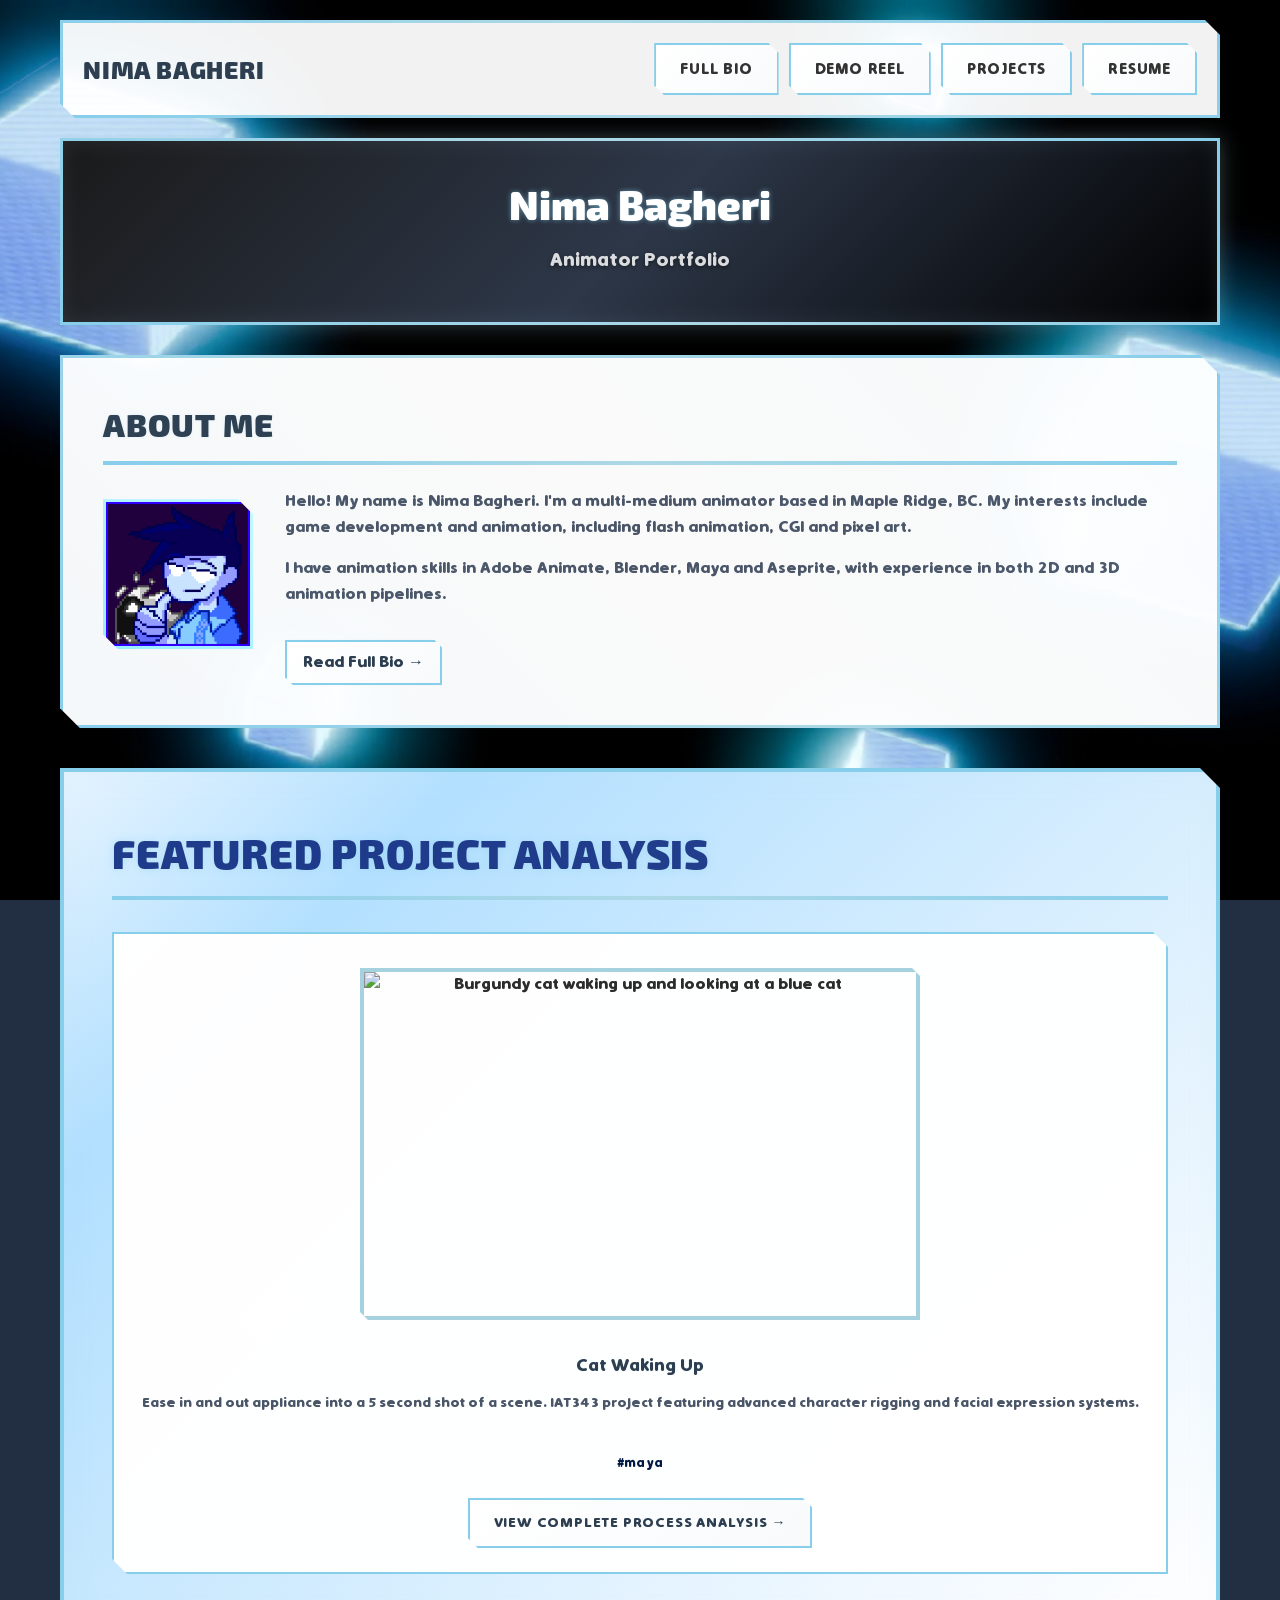
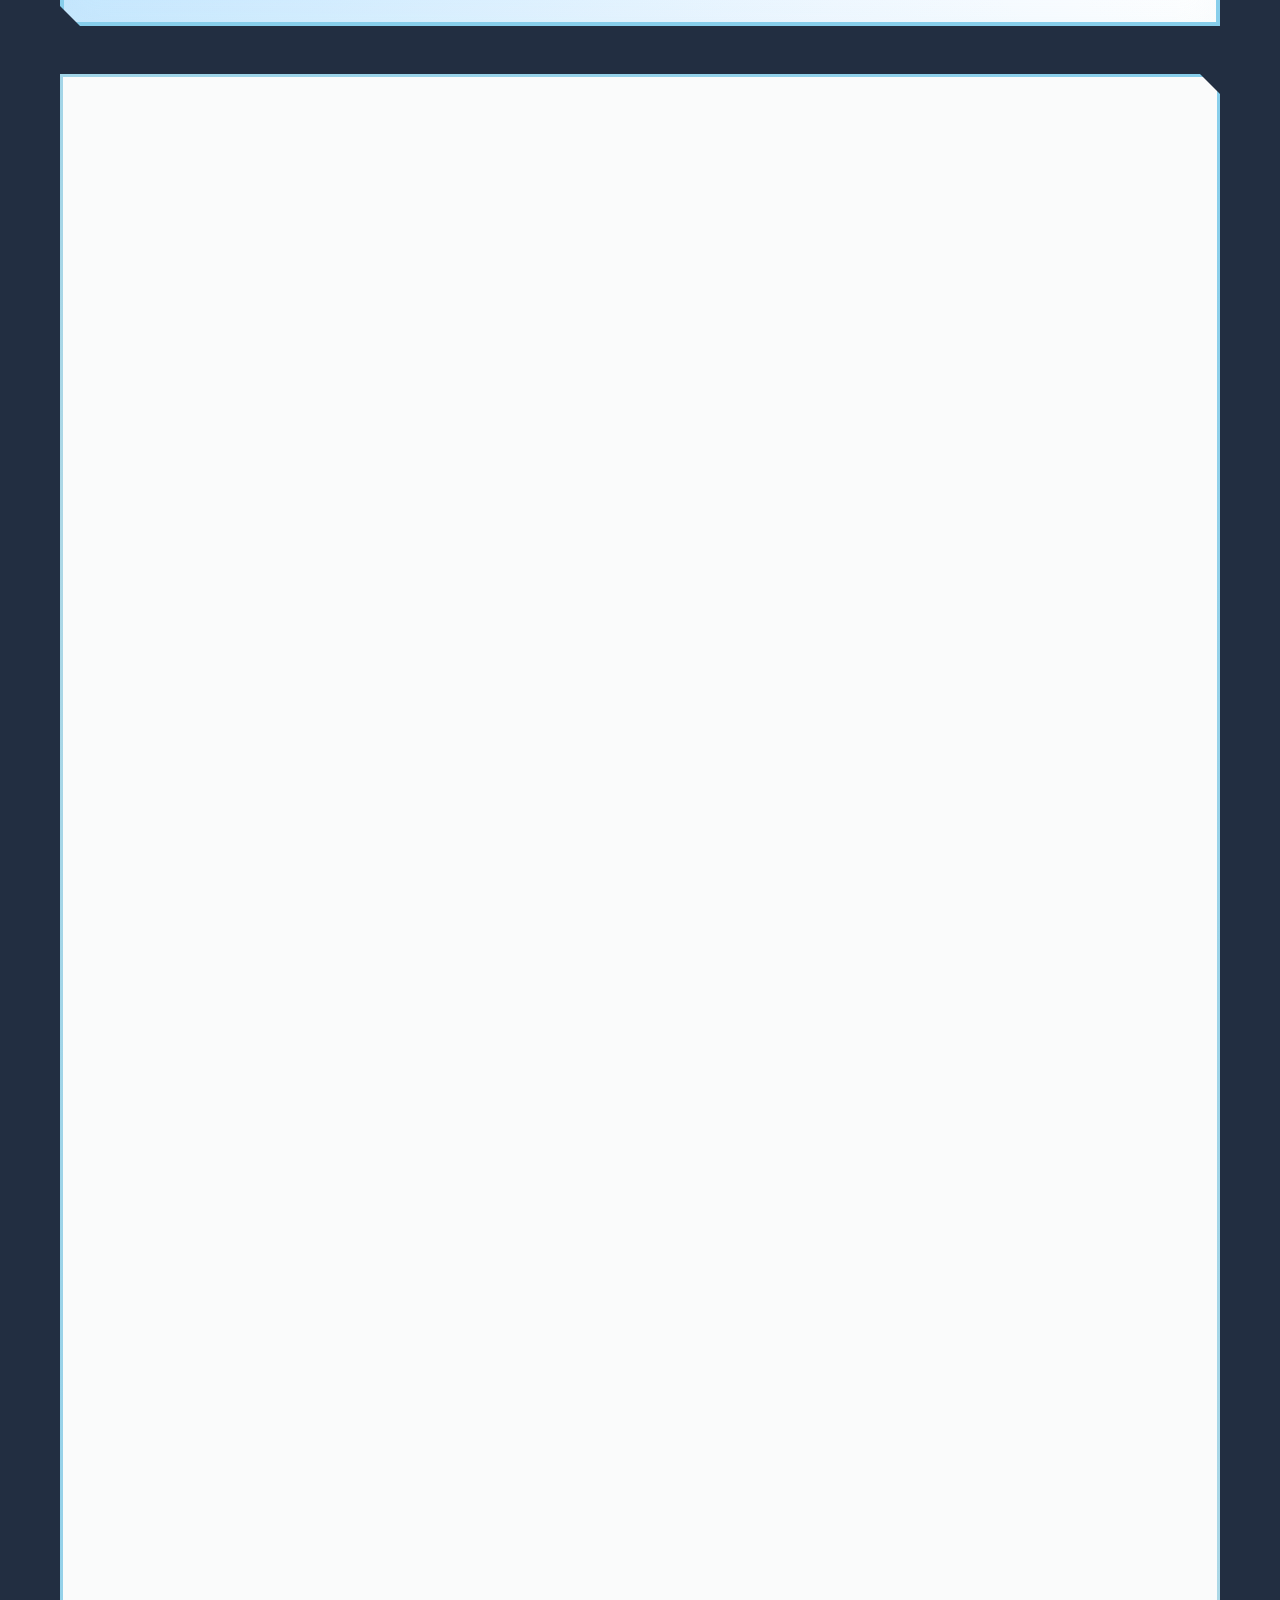
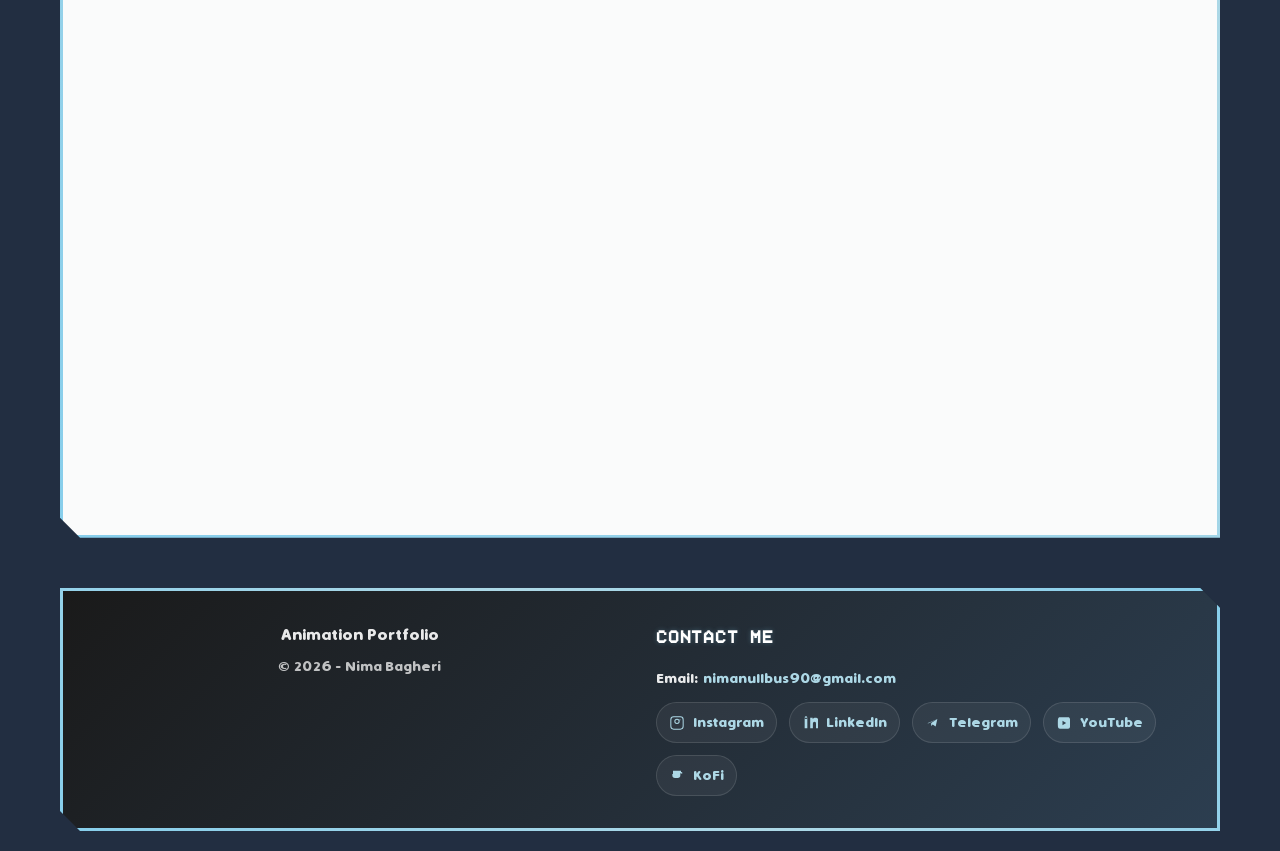
==== commit b3b223c3: "Updated Components -Replaced Mail Mischief's preview gif with the rendered version of it. -Updated t" ====
--- a/index.html
+++ b/index.html
@@ -62,107 +62,18 @@
         <section id="work-examples" class="swoop-in">
             <h2>Other Work Examples</h2>
             <div class="gallery">
-                <div class="work-item swoop-in">
-                    <img src="img/idleSprite1.gif" alt="Orange character idle animation with flame on left hand"
+
+                <div class="work-item swoop-in">
+                    <img src="img/BallBounceCamera.gif" alt="Ball bouncing into the screen before looking around"
                         class="work-image" width="300" height="200">
-                    <h3>Character Idle Animation</h3>
-                    <p>Pixel art character idle sprite with fire and subpixel animation. Personal project.</p>
-                    <div class="software-tags">
-                        <span class="tag">#aseprite</span>
-                    </div>
-                </div>
-
-                <div class="work-item swoop-in">
-                    <img src="img/monstConcep.gif" alt="Tentacle emerging from left before stretching to right"
-                        class="work-image" width="300" height="180">
-                    <h3>Monster Concept</h3>
-                    <p>Demonstrating wind-up and abruption in animation via a tentacle attack. Scrapped concept.</p>
-                    <div class="software-tags">
-                        <span class="tag">#aseprite</span>
-                    </div>
-                </div>
-
-                <div class="work-item swoop-in">
-                    <img src="img/monsterGoo.gif" alt="Purple tentacle monster swinging vertically" class="work-image"
-                        width="280" height="200">
-                    <h3>Goo Monster Animation</h3>
-                    <p>Gooey tentacle-based monster with never-stopping attack animation. Scrapped concept.</p>
-                    <div class="software-tags">
-                        <span class="tag">#aseprite</span>
-                    </div>
-                </div>
-
-                <div class="work-item swoop-in">
-                    <img src="img/monsterTile_anim.gif" alt="6 tentacles flailing from a vent" class="work-image"
-                        width="320" height="240">
-                    <h3>Tile-based Monster</h3>
-                    <p>Monster spreading tentacles out of a tile vent.</p>
-                    <div class="software-tags">
-                        <span class="tag">#aseprite</span>
-                    </div>
-                </div>
-
-                <div class="work-item swoop-in">
-                    <img src="img/neonTunnel.gif" alt="Neon pink themed hexagonal tunnel zooming in" class="work-image"
-                        width="350" height="200">
-                    <h3>Neon Tunnel</h3>
-                    <p>Illusion of speeding through a never-ending neon tunnel. Personal project.</p>
-                    <div class="software-tags">
-                        <span class="tag">#blender</span>
-                    </div>
-                </div>
-
-                <div class="work-item swoop-in">
-                    <img src="img/robotWalkCycle.gif" alt="3D robot walk cycle animation" class="work-image" width="300"
-                        height="220">
-                    <h3>Robot Walk Cycle</h3>
-                    <p>3D walk cycle of a robot using only basic inverse kinematics and rigging. Personal project.</p>
-                    <div class="software-tags">
-                        <span class="tag">#blender</span>
-                    </div>
-                </div>
-
-                <div class="work-item swoop-in">
-                    <img src="img/roboWalking.gif" alt="Biped robot running on an empty plane" class="work-image"
-                        width="280" height="180">
-                    <h3>Biped Robot Running</h3>
-                    <p>Quick run cycle of a biped robot. Personal project.</p>
-                    <div class="software-tags">
-                        <span class="tag">#blender</span>
-                    </div>
-                </div>
-
-                <div class="work-item swoop-in">
-                    <img src="img/theMonster.gif" alt="Black monster tentacles rising in a swarm" class="work-image"
-                        width="400" height="150">
-                    <h3>The Monster</h3>
-                    <p>Width-wide monster continuously chasing its victim by rising.</p>
-                    <div class="software-tags">
-                        <span class="tag">#aseprite</span>
-                    </div>
-                </div>
-
-                <div class="work-item swoop-in">
-                    <img src="img/ballBounce.gif" alt="Ball bouncing across the screen" class="work-image" width="350"
-                        height="180">
-                    <h3>Ball Bounce</h3>
-                    <p>Quick demonstration of a ball bounce across the screen. Personal project.</p>
-                    <div class="software-tags">
-                        <span class="tag">#adobeanimate</span>
-                    </div>
-                </div>
-
-                <div class="work-item swoop-in">
-                    <img src="img/miniCreatureSing.gif"
-                        alt="Dwarfish creature with microphone moving around in 2 separate animations"
-                        class="work-image" width="300" height="200">
-                    <h3>Idle + 4-direction Singing Poses (Friday Night Funkin' Mod Concept)</h3>
-                    <p>Comparison of separate idle and singing animations with easing and secondary action together.
+                    <h3>Ball Bounce Camera</h3>
+                    <p>Animation of a ball bouncing into the screen before looking around.
                         Personal project.</p>
                     <div class="software-tags">
-                        <span class="tag">#adobeanimate</span>
-                    </div>
-                </div>
+                        <span class="tag">#blender</span>
+                    </div>
+                </div>
+
 
                 <div class="work-item swoop-in">
                     <img src="img/FlyingFireEnemy.gif" alt="Firey creature flying in an arc" class="work-image"
@@ -176,26 +87,85 @@
                 </div>
 
                 <div class="work-item swoop-in">
-                    <img src="img/BallPendulum.gif" alt="Ball swinging back and forth like a pendulum"
+                    <img src="img/robotWalkCycle.gif" alt="3D robot walk cycle animation" class="work-image" width="300"
+                        height="220">
+                    <h3>Robot Walk Cycle</h3>
+                    <p>3D walk cycle of a robot using only basic inverse kinematics and rigging. Personal project.</p>
+                    <div class="software-tags">
+                        <span class="tag">#blender</span>
+                    </div>
+                </div>
+
+                <div class="work-item swoop-in">
+                    <img src="img/roboWalking.gif" alt="Biped robot running on an empty plane" class="work-image"
+                        width="280" height="180">
+                    <h3>Biped Robot Running</h3>
+                    <p>Quick run cycle of a biped robot. Personal project.</p>
+                    <div class="software-tags">
+                        <span class="tag">#blender</span>
+                    </div>
+                </div>
+
+                <div class="work-item swoop-in">
+                    <img src="img/neonTunnel.gif" alt="Neon pink themed hexagonal tunnel zooming in" class="work-image"
+                        width="350" height="200">
+                    <h3>Neon Tunnel</h3>
+                    <p>Illusion of speeding through a never-ending neon tunnel. Personal project.</p>
+                    <div class="software-tags">
+                        <span class="tag">#blender</span>
+                    </div>
+                </div>
+
+                <div class="work-item swoop-in">
+                    <img src="img/idleSprite1.gif" alt="Orange character idle animation with flame on left hand"
                         class="work-image" width="300" height="200">
-                    <h3>Ball Pendulum</h3>
-                    <p>Animation of a ball swinging back and forth like a pendulum.
-                        Personal project.</p>
-                    <div class="software-tags">
-                        <span class="tag">#blender</span>
-                    </div>
-                </div>
-
-                <div class="work-item swoop-in">
-                    <img src="img/BallBounceCamera.gif" alt="Ball bouncing into the screen before looking around"
-                        class="work-image" width="300" height="200">
-                    <h3>Ball Bounce Camera</h3>
-                    <p>Animation of a ball bouncing into the screen before looking around.
-                        Personal project.</p>
-                    <div class="software-tags">
-                        <span class="tag">#blender</span>
-                    </div>
-                </div>
+                    <h3>Character Idle Animation</h3>
+                    <p>Pixel art character idle sprite with fire and subpixel animation. Personal project.</p>
+                    <div class="software-tags">
+                        <span class="tag">#aseprite</span>
+                    </div>
+                </div>
+
+                <div class="work-item swoop-in">
+                    <img src="img/monstConcep.gif" alt="Tentacle emerging from left before stretching to right"
+                        class="work-image" width="300" height="180">
+                    <h3>Monster Concept</h3>
+                    <p>Demonstrating wind-up and abruption in animation via a tentacle attack. Scrapped concept.</p>
+                    <div class="software-tags">
+                        <span class="tag">#aseprite</span>
+                    </div>
+                </div>
+
+                <div class="work-item swoop-in">
+                    <img src="img/monsterGoo.gif" alt="Purple tentacle monster swinging vertically" class="work-image"
+                        width="280" height="200">
+                    <h3>Goo Monster Animation</h3>
+                    <p>Gooey tentacle-based monster with never-stopping attack animation. Scrapped concept.</p>
+                    <div class="software-tags">
+                        <span class="tag">#aseprite</span>
+                    </div>
+                </div>
+
+                <div class="work-item swoop-in">
+                    <img src="img/monsterTile_anim.gif" alt="6 tentacles flailing from a vent" class="work-image"
+                        width="320" height="240">
+                    <h3>Tile-based Monster</h3>
+                    <p>Monster spreading tentacles out of a tile vent.</p>
+                    <div class="software-tags">
+                        <span class="tag">#aseprite</span>
+                    </div>
+                </div>
+
+                <div class="work-item swoop-in">
+                    <img src="img/theMonster.gif" alt="Black monster tentacles rising in a swarm" class="work-image"
+                        width="400" height="150">
+                    <h3>The Monster</h3>
+                    <p>Width-wide monster continuously chasing its victim by rising.</p>
+                    <div class="software-tags">
+                        <span class="tag">#aseprite</span>
+                    </div>
+                </div>
+
             </div>
             </div>
             </div>
--- a/css/main.css
+++ b/css/main.css
@@ -431,6 +431,40 @@
     grid-template-columns: repeat(auto-fit, minmax(18.75rem, 1fr));
     gap: 2rem;
     margin-top: 2rem;
+}
+
+.project-filters {
+    display: flex;
+    flex-wrap: wrap;
+    justify-content: center;
+    gap: 0.75rem;
+    margin-top: 1.5rem;
+}
+
+.project-filter {
+    border: 0.125rem solid #87ceeb;
+    background: rgba(255, 255, 255, 0.92);
+    color: #2c3e50;
+    cursor: pointer;
+    font: inherit;
+    font-size: 0.9rem;
+    font-weight: 600;
+    padding: 0.65rem 1.1rem;
+    transition: all 0.25s ease;
+    clip-path: polygon(0 0, calc(100% - 0.5rem) 0, 100% 0.5rem, 100% 100%, 0.5rem 100%, 0 calc(100% - 0.5rem));
+}
+
+.project-filter:hover,
+.project-filter:focus-visible,
+.project-filter.is-active {
+    background: linear-gradient(135deg, #87ceeb 0%, #add8e6 100%);
+    color: #ffffff;
+    outline: none;
+    transform: translateY(-0.125rem);
+}
+
+.work-item.is-hidden {
+    display: none;
 }
 
 .work-item {
